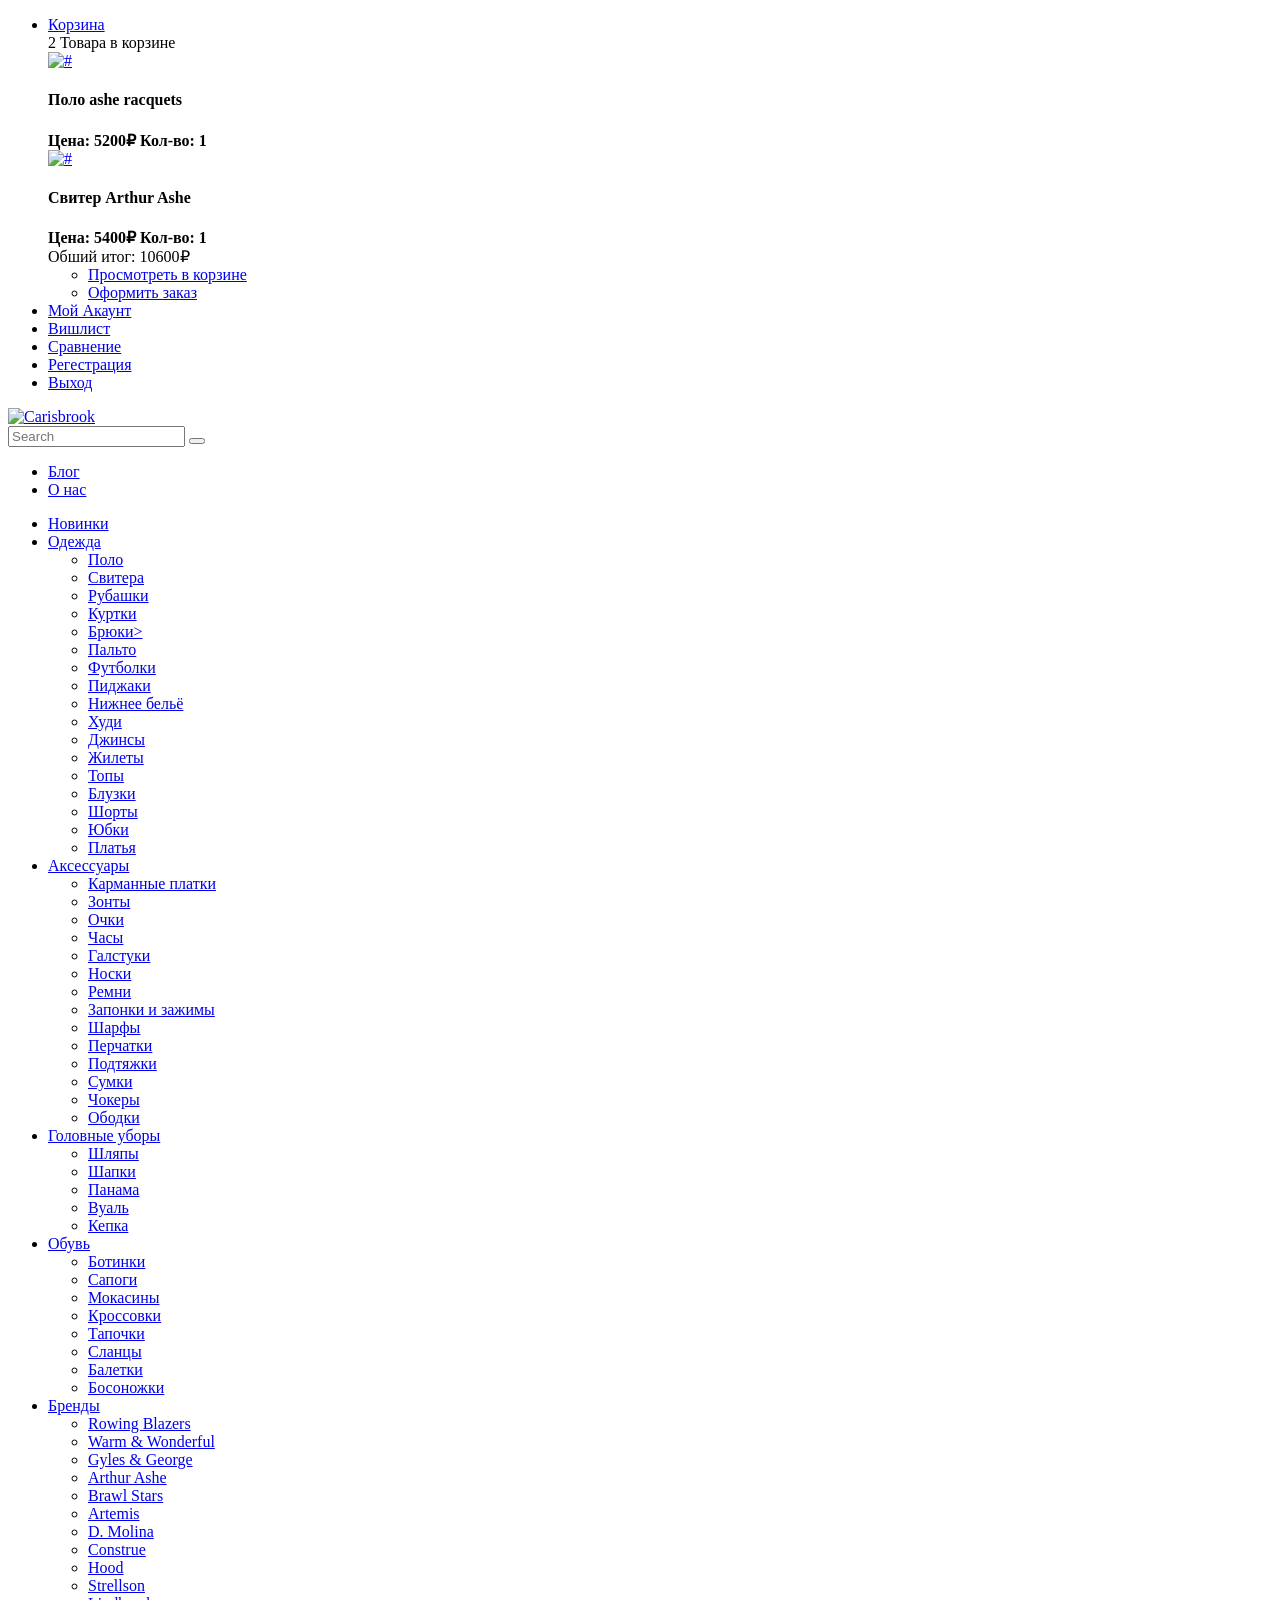
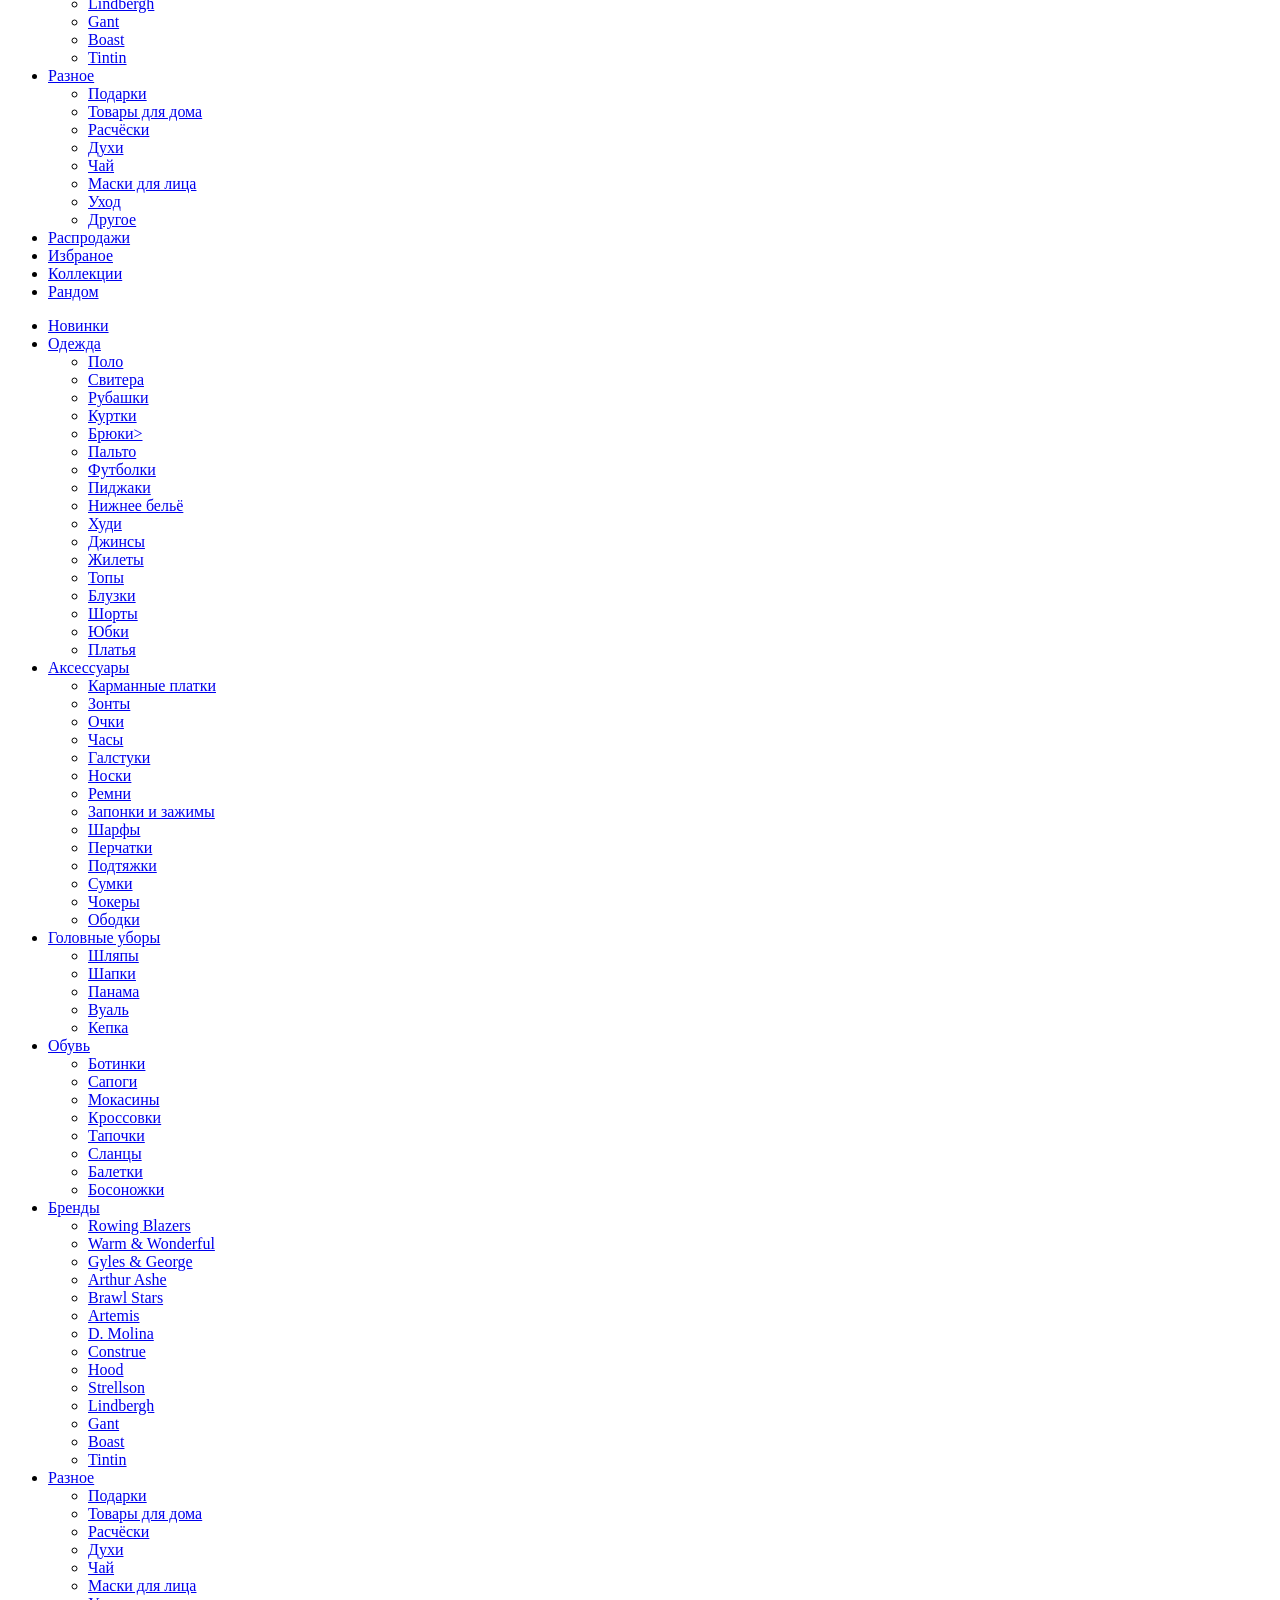
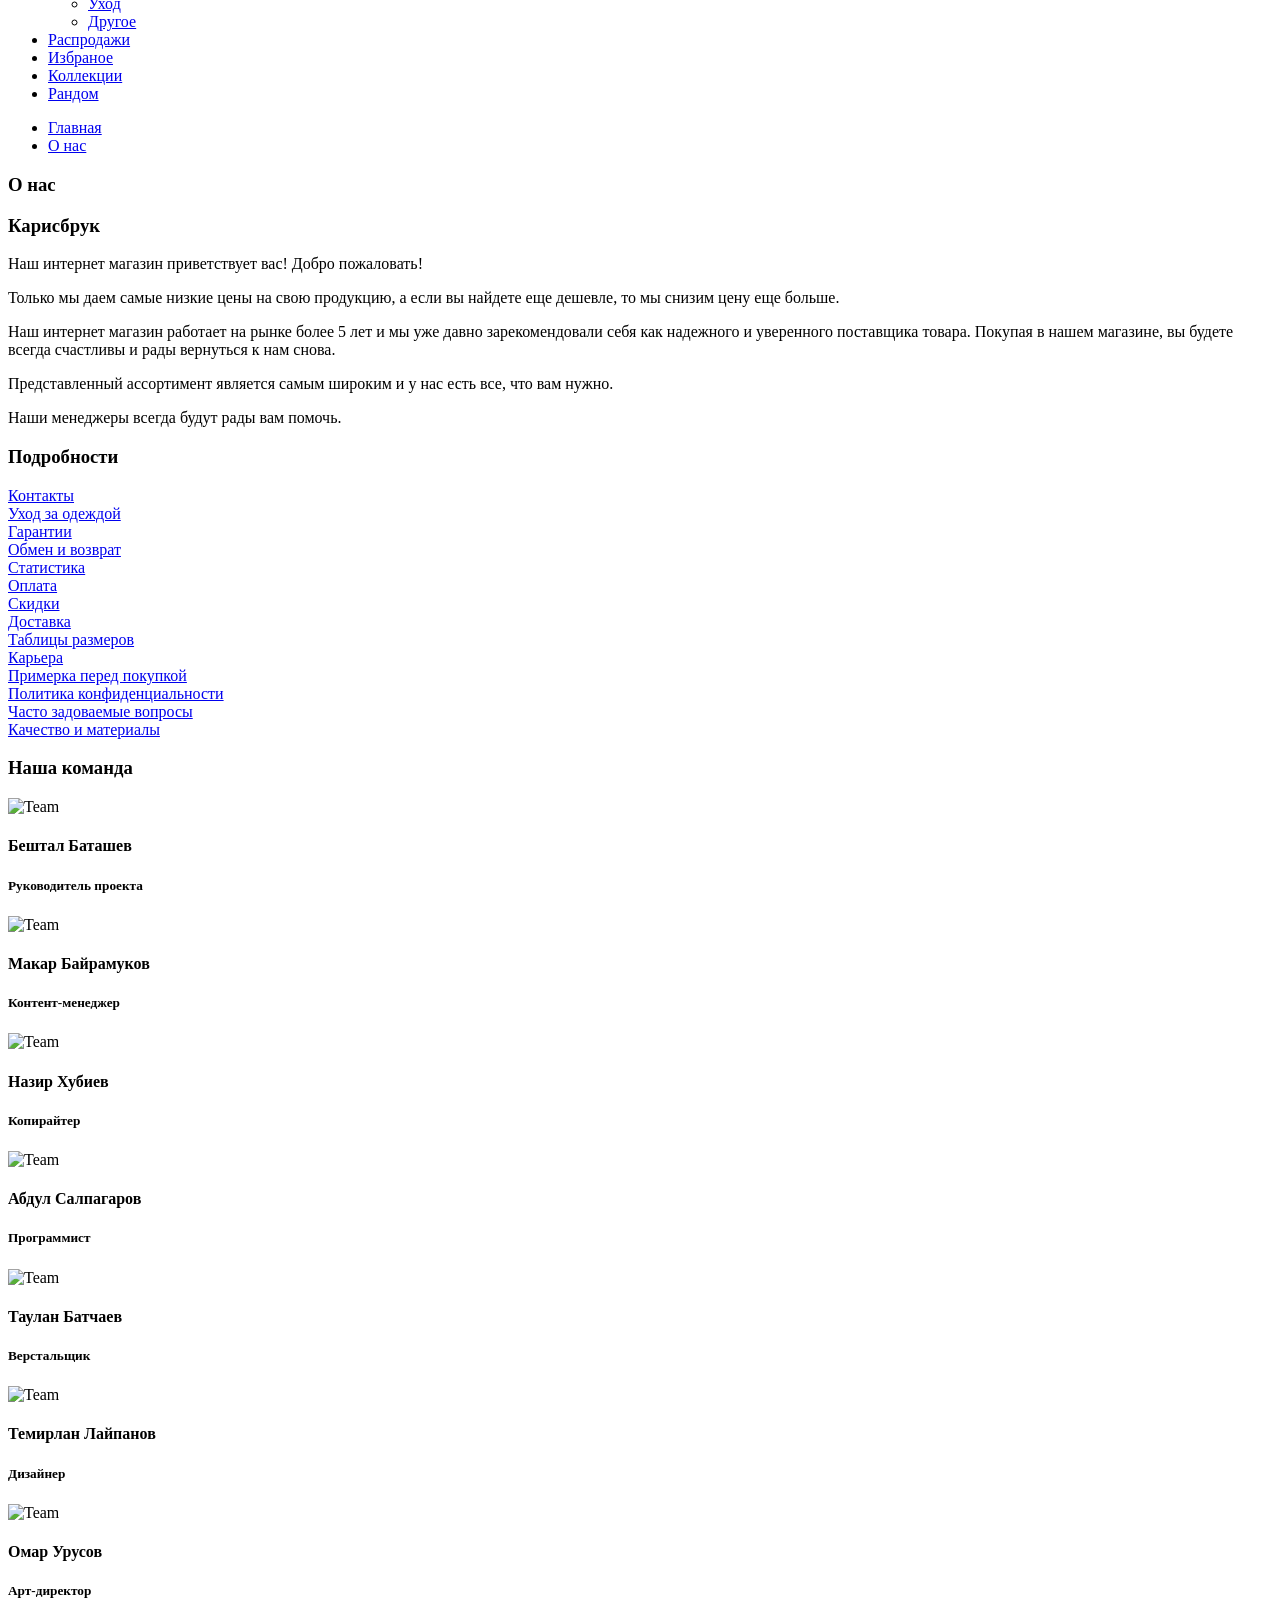
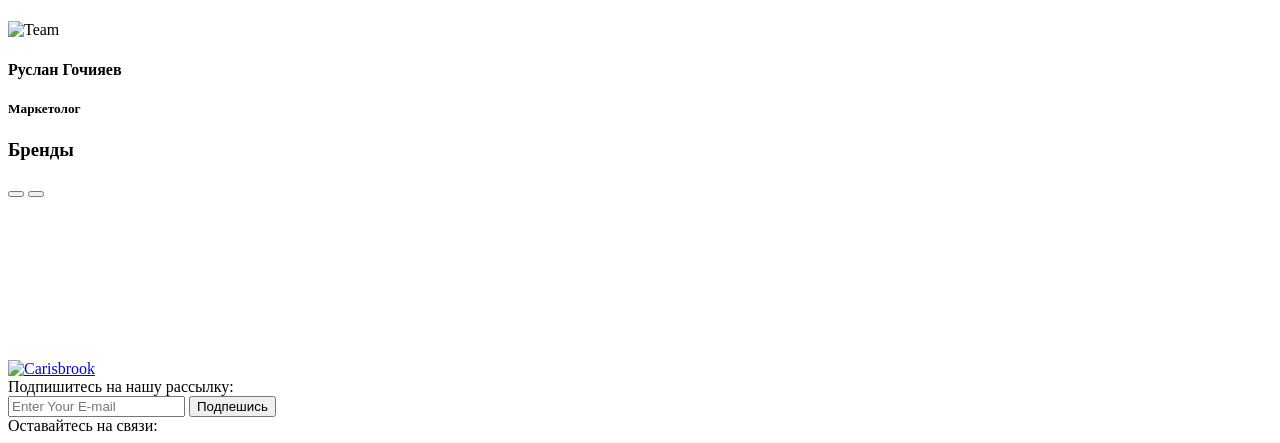
==== about.html @ 3ecaaa58 "Add files via upload" ====
<!doctype html>
<html class="no-js" lang="">
    <head>
        <meta charset="utf-8">
        <meta http-equiv="x-ua-compatible" content="ie=edge">
        <title>About Us</title>
        <meta name="description" content="">
        <meta name="viewport" content="width=device-width, initial-scale=1">

		<!-- favicon
		============================================ -->		
        <link rel="shortcut icon" type="image/x-icon" href="img/favicon.ico">
		
		<!-- Google Fonts
		============================================ -->		
       <link href='https://fonts.googleapis.com/css?family=Raleway:400,600' rel='stylesheet' type='text/css'>
       <link href='https://fonts.googleapis.com/css?family=Roboto:400,700' rel='stylesheet' type='text/css'>
	   
		<!-- Bootstrap CSS
		============================================ -->		
        <link rel="stylesheet" href="css/bootstrap.min.css">
		<!-- Font awesome CSS
		============================================ -->
        <link rel="stylesheet" href="css/font-awesome.min.css">
		<!-- owl.carousel CSS
		============================================ -->
        <link rel="stylesheet" href="css/owl.carousel.css">
        <link rel="stylesheet" href="css/owl.theme.css">
        <link rel="stylesheet" href="css/owl.transitions.css">
		<!-- nivo slider CSS
		============================================ -->
		<link rel="stylesheet" href="css/nivo-slider.css" type="text/css" />
		<!-- meanmenu CSS
		============================================ -->
        <link rel="stylesheet" href="css/meanmenu.min.css">
		<!-- jquery-ui CSS
		============================================ -->
        <link rel="stylesheet" href="css/jquery-ui.css">
		<!-- animate CSS
		============================================ -->
        <link rel="stylesheet" href="css/animate.css">
		<!-- main CSS
		============================================ -->
        <link rel="stylesheet" href="css/main.css">
		<!-- style CSS
		============================================ -->
        <link rel="stylesheet" href="css/style.css">
		<!-- responsive CSS
		============================================ -->
        <link rel="stylesheet" href="css/responsive.css">
		<link rel="stylesheet" type="text/css" href="css/style-slider.css">
    </head>
    <body>

        <!-- Add your site or application content here -->

		<!-- HEADER-AREA START -->
		<header class="header-area">
			<!-- HEADER-TOP START -->
			<div class="header-top hidden-xs">
				<div class="container">
					<div class="row">
						<div class="col-xs-12 col-sm-12 col-md-12 col-lg-12">
							<!-- Start Top-Link -->
							<div class="top-link">
								<ul class="link">
									<li>
										<a href="cart.html"><i class="fa fa-shopping-cart"></i> Корзина </a>
										<div class="mini-cart-content">
											<div class="total-top"> 2 Товара в корзине </div>
											<div class="cart-img-details">
												<div class="cart-img-photo">
													<a href="#"><img src="product/1,1.jpg"  alt="#"></a>
												</div>
												<div class="cart-img-content">
													<h4>Поло ashe racquets</h4>
													<span>
														<strong class="text-right">Цена:</strong>
														<strong class="cart-price text-right">5200₽</strong>
													</span>
													<span>
														<strong class="text-left">Кол-во:</strong>
														<strong class="cart-price text-left">1</strong>
													</span>
												</div>
												<div class="pro-del">
													<a href="#"><i class="fa fa-trash"></i></a>
												</div>
											</div>
											<div class="clear"></div>
											<div class="cart-img-details">
												<div class="cart-img-photo">
													<a href="#"><img src="product/2,1.jpg" alt="#"></a>
												</div>
												<div class="cart-img-content">
													<h4>Свитер Arthur Ashe</h4>
													<span>
														<strong class="text-right">Цена:</strong>
														<strong class="cart-price text-right">5400₽</strong>
													</span>
												    <span>
														<strong class="text-left">Кол-во:</strong>
														<strong class="cart-price text-left">1</strong>
													</span>
												</div>
												<div class="pro-del">
													<a href="#"><i class="fa fa-trash"></i></a>
												</div>
											</div>
											<div class="cart-inner-bottom">
												<span class="total">
													Обший итог:
													<span class="amount">10600₽</span>
												</span>
											<ul class="link-2">
												<li class="cart-button-top-1">
											 	    <a href="cart.html"><i class="fa fa-shopping-cart "></i>Просмотреть в корзине</a>
											    </li>
											    <li class="cart-button-top-2">
												    <a href="checkout.html"><i class="fa fa-share"></i>Оформить заказ</a>
											    </li>
										    </ul>
										    </div>
										</div>
									</li>
									<li><a href="my-account.html"><i class="fa fa-user"></i> Мой Акаунт </a></li>
									<li><a href="wishlist.html"><i class="fa fa-heart"></i> Вишлист </a></li>
								    <li><a href="compare.html"><i class="fa fa-signal"></i> Сравнение </a></li>
									<li><a href="registration.html"><i class="fa fa-unlock-alt"></i> Регестрация </a></li>
									<li><a href="#.html"><i class="fa fa-sign-out"></i>Выход</a></li>
								</ul>
							</div>
							<!-- End Top-Link -->
						</div>
					</div>
				</div>
			</div>
			<!-- HEADER-TOP END -->
			<!-- HEADER-MIDDLE START -->
			<div class="header-middle">
				<div class="container">
					<!-- Start logo & Search Box -->
					<div class="row">
						<div class="col-md-3 col-sm-4 col-xs-12">
							<div class="logo">
								<a href="index.html" title="Carisbrook"><img src="logo/logo1.png" alt="Carisbrook"></a>
							</div>
						</div>
						<div class="col-md-6 col-sm-5 col-xs-12">
		                    <div class="quick-access">
		                    	<div class="search-by-category">
		                    		<div class="header-search">
		                    			<form action="#">
			                    			<input type="text" placeholder="Search">
			                    			<button type="submit"><i class="fa fa-search"></i></button>
		                    			</form>
		                    		</div>
		                    	</div>
		                     </div>
		                </div>
						<div class="col-md-3 col-sm-3 col-xs-12">
							<div class="header-menu">
								<nav>
									<ul>
										<li><a href="blog.html">Блог</a>
									    <li><a href="about.html">О нас</a>
							    	</ul>
						    	</nav>
					    	</div>
				    	</div>
					</div>
					<!-- End logo & Search Box -->
				</div> 
			</div>
			<!-- HEADER-MIDDLE END -->
			<!-- START MAINMENU-AREA -->
			<div class="mainmenu-area">
				<div class="container">
					<div class="row">
						<div class="col-md-12">
							<div class="mainmenu hidden-sm hidden-xs">
								<nav>
									<ul>
										<li><a href="new.html">Новинки</a></li>
										<li><a href="clothing.html">Одежда</a>
											<ul>
												<li><a href="polo.html">Поло</a></li>
												<li><a href="sweater.html">Свитера</a></li>
												<li><a href="shirts.html">Рубашки</a></li>
												<li><a href="jackets.html">Куртки</a></li>
												<li><a href="trousers.html">Брюки></a></li>
												<li><a href="coat.html">Пальто</a></li>
												<li><a href="tee.html">Футболки</a></li>
												<li><a href="suit jacket.html">Пиджаки</a></li>
												<li><a href="underwear.html">Нижнее бельё</a></li>
												<li><a href="hoodie.html">Худи</a></li>
												<li><a href="jeans.html">Джинсы</a></li>
												<li><a href="vests.html">Жилеты</a></li>
												<li><a href="tops.html">Топы</a></li>
												<li><a href="blouses.html">Блузки</a></li>
												<li><a href="shorts.html">Шорты</a></li>
												<li><a href="skirts.html">Юбки</a></li>
												<li><a href="dresses.html">Платья</a></li>
											</ul>
										</li>
                                        <li><a href="accessories.html">Аксессуары</a>
											<ul>
												<li><a href="rocket handkerchiefs.html">Карманные платки</a></li>
												<li><a href="umbrellas.html">Зонты</a></li>
												<li><a href="glasses.html">Очки</a></li>
												<li><a href="clock.html">Часы</a></li>
												<li><a href="necktie.html">Галстуки</a></li>
												<li><a href="socks.html">Носки</a></li>
												<li><a href="belts.html">Ремни</a></li>
												<li><a href="cufflinks and clips.html">Запонки и зажимы</a></li>
												<li><a href="scarves.html">Шарфы</a></li>
												<li><a href="gloves.html">Перчатки</a></li>
												<li><a href="suspenders.html">Подтяжки</a></li>
												<li><a href="bags.html">Сумки</a></li>
												<li><a href="chokers.html">Чокеры</a></li>
												<li><a href="rims.html">Ободки</a></li>
											</ul>
										</li>
										<li><a href="headdress.html">Головные уборы</a>
											<ul>
												<li><a href="hats.html">Шляпы</a></li>
												<li><a href="ski hat.html">Шапки</a></li>
												<li><a href="panama.html">Панама</a></li>
												<li><a href="veil.html">Вуаль</a></li>
												<li><a href="cap.html">Кепка</a></li>
											</ul>
										</li>
									    <li><a href="shoes.html">Обувь</a>
									    	<ul>
										    	<li><a href="boots.html">Ботинки</a></li>
										    	<li><a href="wellingtons.html">Сапоги</a></li>
										    	<li><a href="moccasins.html">Мокасины</a></li>
										        <li><a href="sneakers.html">Кроссовки</a></li>
										    	<li><a href="slippers.html">Тапочки</a></li>
									    		<li><a href="slates.html">Сланцы</a></li>
									    		<li><a href="ballet flats.html">Балетки</a></li>
									    		<li><a href="sandals.html">Босоножки</a></li>
										    </ul>
								    	</li>
										<li><a href="brands.html">Бренды</a>
											<ul>
												<li><a href="rowing blazers.html">Rowing Blazers</a></li>
												<li><a href="warm & wonderful.html">Warm & Wonderful</a></li>
												<li><a href="gyles & george.html">Gyles & George</a></li>
												<li><a href="arthur ashe.html">Arthur Ashe</a></li>
												<li><a href="brawl stars.html">Brawl Stars</a></li>
												<li><a href="artemis.html">Artemis</a></li>
												<li><a href="d. molina">D. Molina</a></li>
												<li><a href="construe.html">Construe</a></li>
												<li><a href="hood.html">Hood</a></li>
												<li><a href="strellson.html">Strellson</a></li>
												<li><a href="lindbergh.html">Lindbergh</a></li>
												<li><a href="gant.html">Gant</a></li>
												<li><a href="boast.html">Boast</a></li>
												<li><a href="tintin.html">Tintin</a></li>
											</ul>
										</li>
                                        <li><a href="different.html">Разное</a>
											<ul>
												<li><a href="gifts.html">Подарки</a></li>
												<li><a href="household goods.html">Товары для дома </a></li>
												<li><a href="combs.html">Расчёски</a></li>
												<li><a href="parfum.html">Духи</a></li>
												<li><a href="tea.html">Чай</a></li>
												<li><a href="face masks.html">Маски для лица</a></li>
												<li><a href="care-products.html">Уход</a></li>
												<li><a href="other.html">Другое</a></li>
											</ul>
										</li>
										<li><a href="sales.html">Распродажи</a></li>
									    <li><a href="favourites.html">Избраное</a></li>
								    	<li><a href="collections.html">Коллекции</a></li>
										<li><a href="random.html">Рандом</a></li>
									</ul>
								</nav>
							</div>
						</div>
					</div>
				</div>
			</div>
			<!-- END MAIN-MENU-AREA -->
			<!-- Start Mobile-menu -->
			<div class="mobile-menu-area hidden-md hidden-lg">
				<div class="container">
					<div class="row">
						<div class="col-xs-12">
							<nav id="mobile-menu">
								<ul>
									<li><a href="new.html">Новинки</a></li>
									<li><a href="clothing.html">Одежда</a>
										<ul>
											<li><a href="polo.html">Поло</a></li>
											<li><a href="sweater.html">Свитера</a></li>
											<li><a href="shirts.html">Рубашки</a></li>
											<li><a href="jackets.html">Куртки</a></li>
											<li><a href="trousers.html">Брюки></a></li>
											<li><a href="coat.html">Пальто</a></li>
											<li><a href="tee.html">Футболки</a></li>
											<li><a href="suit jacket.html">Пиджаки</a></li>
											<li><a href="underwear.html">Нижнее бельё</a></li>
											<li><a href="hoodie.html">Худи</a></li>
											<li><a href="jeans.html">Джинсы</a></li>
											<li><a href="vests.html">Жилеты</a></li>
											<li><a href="tops.html">Топы</a></li>
											<li><a href="blouses.html">Блузки</a></li>
											<li><a href="shorts.html">Шорты</a></li>
											<li><a href="skirts.html">Юбки</a></li>
											<li><a href="dresses.html">Платья</a></li>
										</ul>
									</li>
									<li><a href="accessories.html">Аксессуары</a>
										<ul>
											<li><a href="rocket handkerchiefs.html">Карманные платки</a></li>
											<li><a href="umbrellas.html">Зонты</a></li>
											<li><a href="glasses.html">Очки</a></li>
											<li><a href="clock.html">Часы</a></li>
											<li><a href="necktie.html">Галстуки</a></li>
											<li><a href="socks.html">Носки</a></li>
											<li><a href="belts.html">Ремни</a></li>
											<li><a href="cufflinks and clips.html">Запонки и зажимы</a></li>
											<li><a href="scarves.html">Шарфы</a></li>
											<li><a href="gloves.html">Перчатки</a></li>
											<li><a href="suspenders.html">Подтяжки</a></li>
											<li><a href="bags.html">Сумки</a></li>
											<li><a href="chokers.html">Чокеры</a></li>
											<li><a href="rims.html">Ободки</a></li>
										</ul>
									</li>
									<li><a href="headdress.html">Головные уборы</a>
										<ul>
											<li><a href="hats.html">Шляпы</a></li>
											<li><a href="ski hat.html">Шапки</a></li>
											<li><a href="panama.html">Панама</a></li>
											<li><a href="veil.html">Вуаль</a></li>
											<li><a href="cap.html">Кепка</a></li>
										</ul>
									</li>
									<li><a href="shoes.html">Обувь</a>
										<ul>
											<li><a href="boots.html">Ботинки</a></li>
											<li><a href="wellingtons.html">Сапоги</a></li>
											<li><a href="moccasins.html">Мокасины</a></li>
										    <li><a href="sneakers.html">Кроссовки</a></li>
											<li><a href="slippers.html">Тапочки</a></li>
											<li><a href="slates.html">Сланцы</a></li>
											<li><a href="ballet flats.html">Балетки</a></li>
											<li><a href="sandals.html">Босоножки</a></li>
										</ul>
									</li>
									<li><a href="brands.html">Бренды</a>
									    <ul>
											<li><a href="rowing blazers.html">Rowing Blazers</a></li>
											<li><a href="warm & wonderful.html">Warm & Wonderful</a></li>
											<li><a href="gyles & george.html">Gyles & George</a></li>
											<li><a href="arthur ashe.html">Arthur Ashe</a></li>
											<li><a href="brawl stars.html">Brawl Stars</a></li>
											<li><a href="artemis.html">Artemis</a></li>
											<li><a href="d. molina">D. Molina</a></li>
											<li><a href="construe.html">Construe</a></li>
											<li><a href="hood.html">Hood</a></li>
											<li><a href="strellson.html">Strellson</a></li>
											<li><a href="lindbergh.html">Lindbergh</a></li>
											<li><a href="gant.html">Gant</a></li>
											<li><a href="boast.html">Boast</a></li>
											<li><a href="tintin.html">Tintin</a></li>
										</ul>
									</li>
									<li><a href="different.html">Разное</a>
									    <ul>
											<li><a href="gifts.html">Подарки</a></li>
											<li><a href="household goods.html">Товары для дома </a></li>
                                            <li><a href="combs.html">Расчёски</a></li>
											<li><a href="parfum.html">Духи</a></li>
											<li><a href="tea.html">Чай</a></li>
											<li><a href="face masks.html">Маски для лица</a></li>
											<li><a href="care-products.html">Уход</a></li>
											<li><a href="other.html">Другое</a></li>
										</ul>
									</li>
									<li><a href="sales.html">Распродажи</a></li>
									<li><a href="favourites.html">Избраное</a></li>
									<li><a href="collections.html">Коллекции</a></li>
									<li><a href="random.html">Рандом</a></li>
								</ul>
							</nav>
						</div>
					</div>
				</div>
			</div>
			<!-- End Mobile-menu -->
		</header>
		<!-- HEADER AREA END -->
		<!-- START PAGE-CONTENT -->
		<section class="page-about">
			<div class="container">
	            <div class="row">
					<div class="col-md-12">
						<ul class="page-menu">
							<li><a href="index.html">Главная</a></li>
							<li class="active"><a href="#">О нас</a></li>
						</ul>
					</div>
				</div>
			</div>
			<!-- Start About-Area -->
			<div class="about-area">
				<div class="container">
					<div class="row">
						<div class="col-md-12">
							<div class="f-title text-center">
								<h3 class="title text-uppercase">О нас</h3>
							</div>
						</div>
					</div>
					<div class="row">
						<div class="col-md-10 col-sm-12 col-xs-12">
							<div class="about-page-cotent">
								<h3>Карисбрук</h3>
								<p>Наш интернет магазин приветствует вас! Добро пожаловать!</p>
								<p>Только мы даем самые низкие цены на свою продукцию, а если вы найдете еще дешевле, то мы снизим цену еще больше.</p>
							    <p>Наш интернет магазин работает на рынке более 5 лет и мы уже давно зарекомендовали себя как надежного и уверенного поставщика товара. Покупая в нашем магазине, вы будете всегда счастливы и рады вернуться к нам снова.</p>
								<p>Представленный ассортимент является самым широким и у нас есть все, что вам нужно.</p>
								<p>Наши менеджеры всегда будут рады вам помочь.</p>
							</div>
						</div>
					</div>
				</div>
			</div>
			<!-- End About-Area -->
			<!-- Start About-Area -->
			<div class="about-area-2">
				<div class="container">
					<div class="row">
						<div class="col-md-12">
							<div class="f-title text-center">
								<h3 class="title text-uppercase">Подробности</h3>
							</div>
						</div>
					</div>
					<div class="row">
						<div class="col-md-11 col-sm-12 col-xs-12">
							<div class="about-page-cotent-2">
						    	<div id="menu1">
								    <div class="about-link"><a href="contact.html">Контакты</a></div>
							    	<div class="about-link"><a href="care.html">Уход за одеждой</a></div>
							    	<div class="about-link"><a href="guarantees.html">Гарантии</a></div>
									<div class="about-link"><a href="refund.html">Обмен и возврат</a></div>
							    	<div class="about-link"><a href="statistics.html">Статистика</a></div>
							    	<div class="about-link"><a href="payment.html">Оплата</a></div>
									<div class="about-link"><a href="discounts.html">Скидки</a></div>
								</div>
								<div id="menu2">
									<div class="about-link"><a href="delivery.html">Доставка</a></div>
									<div class="about-link"><a href="size tables.html">Таблицы размеров</a></div>
									<div class="about-link"><a href="career.html">Карьера</a></div>
									<div class="about-link"><a href="fitting.html">Примерка перед покупкой</a></div>
									<div class="about-link"><a href="confidentiality.html">Политика конфиденциальности</a></div>
									<div class="about-link"><a href="fao.html">Часто задоваемые вопросы</a></div>
									<div class="about-link"><a href="quality and materials.html">Качество и материалы</a></div>
								 </div>
						    </div>
						</div>
					</div>
				</div>
			</div>
			<!-- End About-Area -->
			<!-- Start Our-Team -->
			<div class="our-team">
				<div class="container">
					<div class="row">
						<div class="col-md-12">
							<div class="f-title text-center">
								<h3 class="title text-uppercase">Наша команда</h3>
							</div>
						</div>
					</div>
					<div class="row">
						<div class="col-md-3 col-sm-3">
							<div class="item-team text-center">
								<div class="team-info">
									<div class="team-img">
										<img alt="Team" class="img-responsive" src="about/1.jpg">
										<div class="mask">
											<div class="mask-inner">
												<a href="#"><i class="fa fa-facebook"></i></a>
												<a href="#"><i class="fa fa-twitter"></i></a>
											</div>
										</div>
									</div>
								</div>
								<h4>Бештал Баташев</h4>
								<h5>Руководитель проекта </h5>
							</div>
						</div>
						<div class="col-md-3 col-sm-3">
							<div class="item-team text-center">
								<div class="team-info">
									<div class="team-img">
										<img alt="Team" class="img-responsive" src="about/2.jpg">
										<div class="mask">
											<div class="mask-inner">
												<a href="#"><i class="fa fa-facebook"></i></a>
												<a href="#"><i class="fa fa-twitter"></i></a>
											</div>
										</div>
									</div>
								</div>
								<h4>Макар Байрамуков </h4>
								<h5>Контент-менеджер</h5>
							</div>
						</div>
						<div class="col-md-3 col-sm-3">
							<div class="item-team text-center">
								<div class="team-info">
									<div class="team-img">
										<img alt="Team" class="img-responsive" src="about/3.jpg">
										<div class="mask">
											<div class="mask-inner">
												<a href="#"><i class="fa fa-facebook"></i></a>
												<a href="#"><i class="fa fa-twitter"></i></a>
											</div>
										</div>
									</div>
								</div>
								<h4>Назир Хубиев</h4>
								<h5>Копирайтер</h5>
							</div>
						</div>
						<div class="col-md-3 col-sm-3">
							<div class="item-team text-center">
								<div class="team-info">
									<div class="team-img">
										<img alt="Team" class="img-responsive" src="about/4.jpg">
										<div class="mask">
											<div class="mask-inner">
												<a href="#"><i class="fa fa-facebook"></i></a>
												<a href="#"><i class="fa fa-twitter"></i></a>
											</div>
										</div>
									</div>
								</div>
								<h4>Абдул Салпагаров</h4>
								<h5>Программист</h5>
							</div>
						</div>
					</div>
					<div class="row">
						<div class="col-md-3 col-sm-3">
							<div class="item-team text-center">
								<div class="team-info">
									<div class="team-img">
										<img alt="Team" class="img-responsive" src="about/5.jpg">
										<div class="mask">
											<div class="mask-inner">
												<a href="#"><i class="fa fa-facebook"></i></a>
												<a href="#"><i class="fa fa-twitter"></i></a>
											</div>
										</div>
									</div>
								</div>
								<h4>Таулан Батчаев</h4>
								<h5>Верстальщик</h5>
							</div>
						</div>
						<div class="col-md-3 col-sm-3">
							<div class="item-team text-center">
								<div class="team-info">
									<div class="team-img">
										<img alt="Team" class="img-responsive" src="about/6.jpg">
										<div class="mask">
											<div class="mask-inner">
												<a href="#"><i class="fa fa-facebook"></i></a>
												<a href="#"><i class="fa fa-twitter"></i></a>
											</div>
										</div>
									</div>
								</div>
								<h4>Темирлан Лайпанов</h4>
								<h5>Дизайнер</h5>
							</div>
						</div>
						<div class="col-md-3 col-sm-3">
							<div class="item-team text-center">
								<div class="team-info">
									<div class="team-img">
										<img alt="Team" class="img-responsive" src="about/7.jpg">
										<div class="mask">
											<div class="mask-inner">
												<a href="#"><i class="fa fa-facebook"></i></a>
												<a href="#"><i class="fa fa-twitter"></i></a>
											</div>
										</div>
									</div>
								</div>
								<h4>Омар Урусов</h4>
								<h5>Арт-директор</h5>
							</div>
						</div>
						<div class="col-md-3 col-sm-3">
							<div class="item-team text-center">
								<div class="team-info">
									<div class="team-img">
										<img alt="Team" class="img-responsive" src="about/8.jpg">
										<div class="mask">
											<div class="mask-inner">
												<a href="#"><i class="fa fa-facebook"></i></a>
												<a href="#"><i class="fa fa-twitter"></i></a>
											</div>
										</div>
									</div>
								</div>
								<h4>Руслан Гочияев</h4>
								<h5>Маркетолог </h5>
							</div>
						</div>
					</div>
				</div>
			</div>
			<!-- End Our-Team -->
			<!-- START BRAND-LOGO-AREA -->
			<div class="brand-logo-area carosel-navigation">
				<div class="container">
					<div class="row">
						<div class="col-md-12">
							<div class="area-title">
								<h3 class="title-group gfont-1">Бренды</h3>
							</div>
						</div>
					</div>
					<div class="row">
						<div class="fullwidth">
							<div class="box">
								<button onclick="asd_swipe_2(0)">
									<i class="fa fa-angle-left"></i>
								</button>
								<button onclick="asd_swipe_2(1)">
									<i class="fa fa-angle-right"></i>
								</button>
							</div>
							<div class='asd_outer'>
								<div id='asd_strip_2' class='asd_strip_2'>
								   <div class="asd_card">
										<div class="col-md-2">
											<div class="single-brand-logo">
												<a href="arthur ashe.html"><img src="brand logo/1.png" alt=""></a>
											</div>
										</div>
									</div>	
									<div class="asd_card">
										<div class="col-md-2">
											<div class="single-brand-logo">
												<a href="gucci vault.html"><img src="brand logo/2.png" alt=""></a>
											</div>
										</div>
									</div>	
									<div class="asd_card">
										<div class="col-md-2">
											<div class="single-brand-logo">
												<a href="grateful & dead.html"><img src="brand logo/3.png" alt=""></a>
											</div>
										</div>
									</div>	
									<div class="asd_card">
										<div class="col-md-2">
											<div class="single-brand-logo">
												<a href="warm & wonderful.html"><img src="brand logo/4.png" alt=""></a>
											</div>
										</div>
									</div>	
									<div class="asd_card">
										<div class="col-md-2">
											<div class="single-brand-logo">
												<a href="seiko.html"><img src="brand logo/5.png" alt=""></a>
											</div>
										</div>
									</div>	
									<div class="asd_card">
										<div class="col-md-2">
											<div class="single-brand-logo">
												<a href="rowing blazers.html"><img src="brand logo/6.png" alt=""></a>
											</div>
										</div>
									</div>	
									<div class="asd_card">
										<div class="col-md-2">
											<div class="single-brand-logo">
												<a href="gyles and george.html"><img src="brand logo/7.png" alt=""></a>
											</div>
										</div>
									</div>	
									<div class="asd_card">
										<div class="col-md-2">
											<div class="single-brand-logo">
												<a href="artemis.html"><img src="brand logo/8.png" alt=""></a>
											</div>
										</div>
									</div>	
									<div class="asd_card">
										<div class="col-md-2">
											<div class="single-brand-logo">
												<a href="hood.html"><img src="brand logo/9.png" alt=""></a>
											</div>
										</div>
									</div>	
								</div>
							</div>
						</div>	
					</div>
				</div>
			</div>
			<!-- END BRAND-LOGO-AREA -->
		</section>
		<!-- END PAGE-CONTENT -->
		<!-- FOOTER-AREA START -->
		<footer class="footer-area">
			<!-- Footer Start -->
			<div class="footer">
				<div class="container">
					<div class="row">
						<div class="col-md-3 col-sm-4 col-xs-12">
							<div class="logo">
								<a href="index.html" title="Carisbrook"><img src="logo/logo2.png" alt="Carisbrook"></a>
							</div>
						</div>
						<div class="col-md-5 col-sm-4 col-xs-12">
							<label class="hidden-sm hidden-xs">Подпишитесь на нашу рассылку:</label>
							<div class="subscribe">
								<form action="#">
									<input type="text" placeholder="Enter Your E-mail">
									<button type="submit">Подпешись</button>
								</form>
							</div>
						</div>
						<div class="col-md-3 col-sm-4 col-xs-12">
							<label class="hidden-sm hidden-xs">Оставайтесь на связи:</label>
							<div class="social-media">
								<a href="#"><i class="fa fa-facebook fb"></i></a>
								<a href="#"><i class="fa fa-google-plus gp"></i></a>
								<a href="#"><i class="fa fa-twitter tt"></i></a>
								<a href="#"><i class="fa fa-youtube yt"></i></a>
								<a href="#"><i class="fa fa-linkedin li"></i></a>
								<a href="#"><i class="fa fa-rss rs"></i></a>
							</div>
						</div>
					</div>
				</div>
			</div>
		</footer>
		<!-- FOOTER-AREA END -->
        

		<!-- jquery
		============================================ -->		
        <script src="js/jquery-1.11.3.min.js"></script>
		<!-- bootstrap JS
		============================================ -->		
        <script src="js/bootstrap.min.js"></script>
		<!-- wow JS
		============================================ -->		
        <script src="js/wow.min.js"></script>
		<!-- meanmenu JS
		============================================ -->		
        <script src="js/jquery.meanmenu.js"></script>
		<!-- owl.carousel JS
		============================================ -->		
        <script src="js/owl.carousel.min.js"></script>
		<!-- scrollUp JS
		============================================ -->		
        <script src="js/jquery.scrollUp.min.js"></script>
        <!-- countdon.min JS
		============================================ -->		
        <script src="js/countdon.min.js"></script>
        <!-- jquery-price-slider js
		============================================ --> 
        <script src="js/jquery-price-slider.js"></script>
        <!-- Nivo slider js
		============================================ --> 		
		<script src="js/jquery.nivo.slider.js" type="text/javascript"></script>
		<!-- plugins JS
		============================================ -->		
        <script src="js/plugins.js"></script>
		<!-- main JS
		============================================ -->		
        <script src="js/main.js"></script>
		<script type="text/javascript" src="js/main-slider.js"></script>
    </body>
</html>
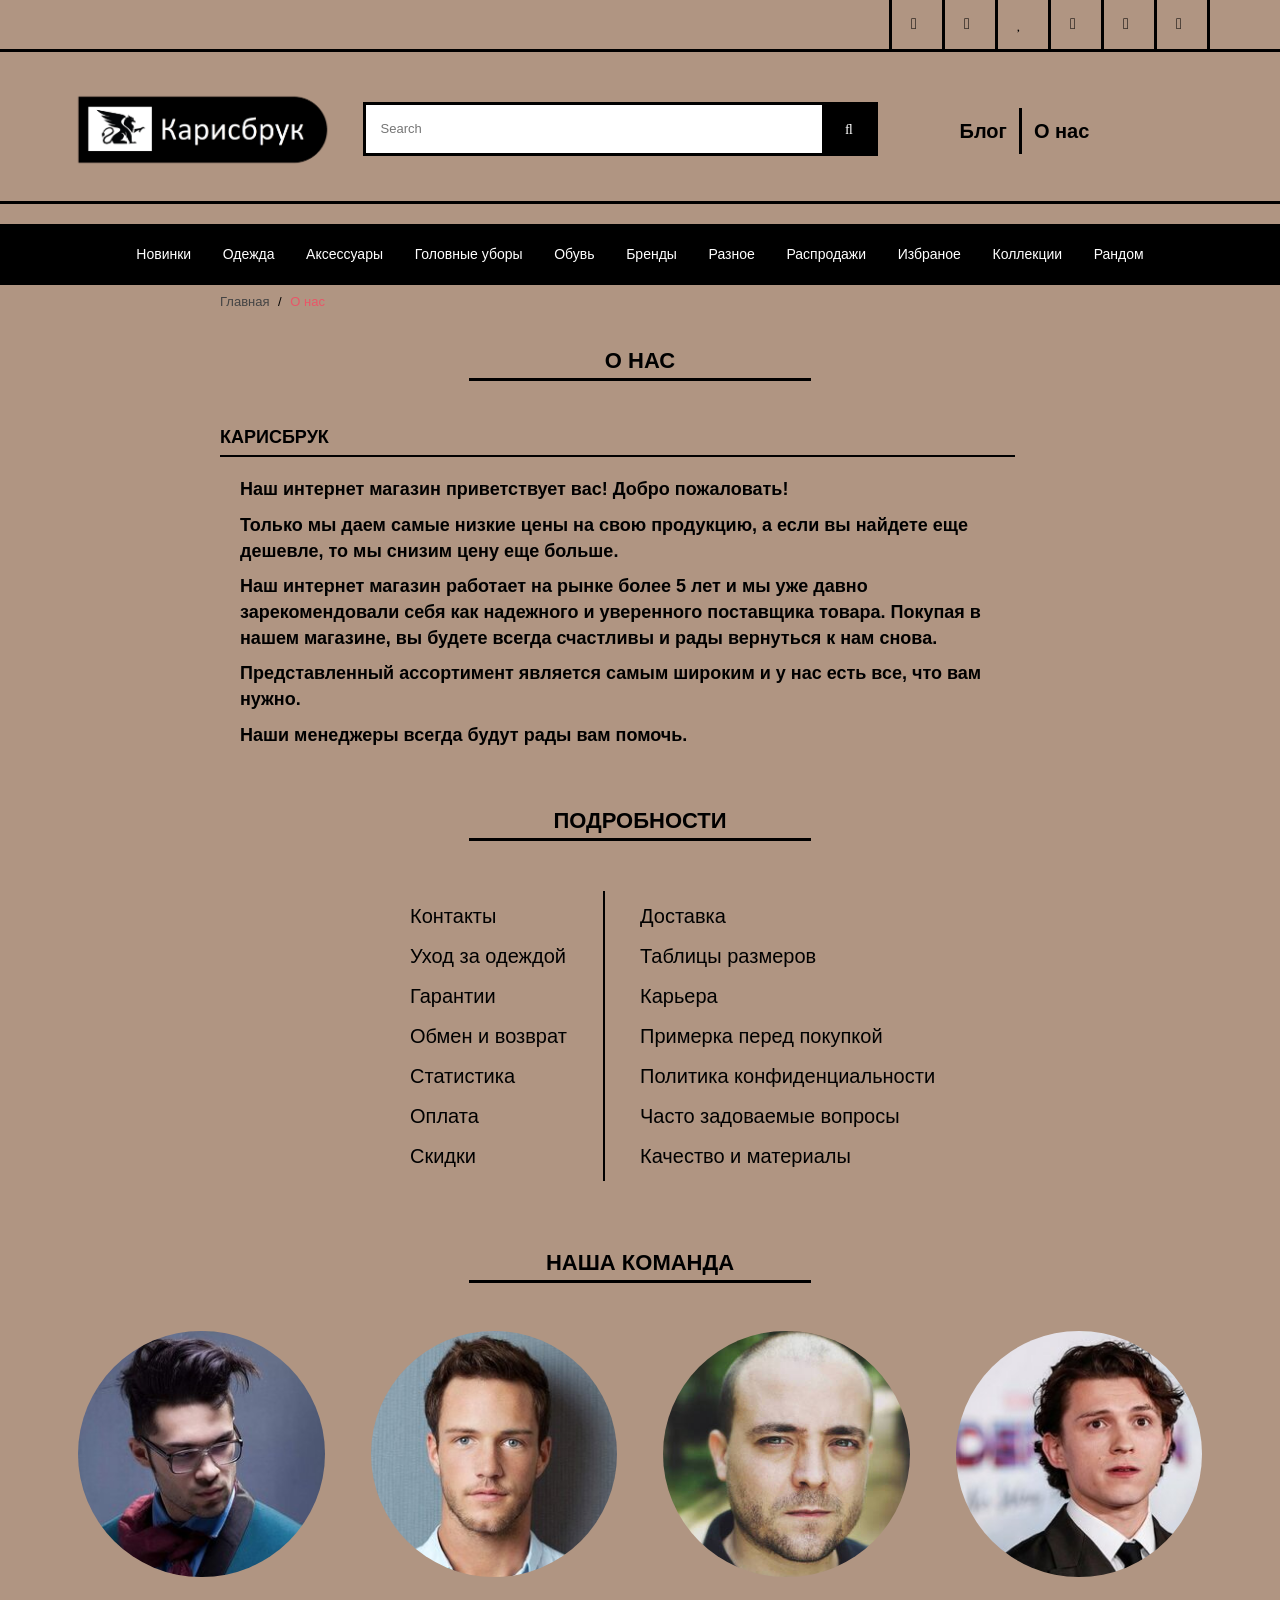
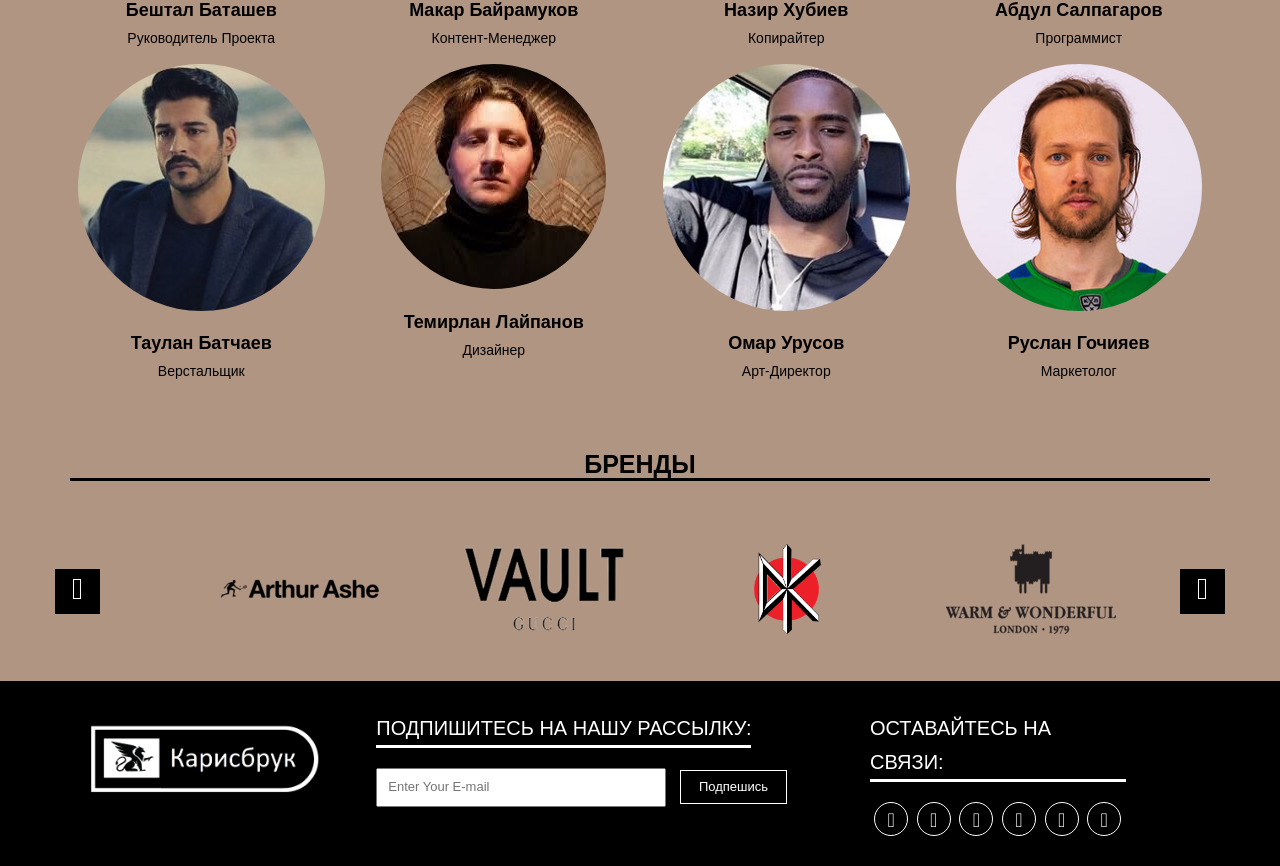
==== commit 766e1a45: "Add files via upload" ====
--- a/about.html
+++ b/about.html
@@ -622,98 +622,98 @@
 				</div>
 			</div>
 			<!-- End Our-Team -->
-			<!-- START BRAND-LOGO-AREA -->
-			<div class="brand-logo-area carosel-navigation">
-				<div class="container">
-					<div class="row">
-						<div class="col-md-12">
-							<div class="area-title">
-								<h3 class="title-group gfont-1">Бренды</h3>
-							</div>
-						</div>
-					</div>
-					<div class="row">
-						<div class="fullwidth">
-							<div class="box">
-								<button onclick="asd_swipe_2(0)">
-									<i class="fa fa-angle-left"></i>
-								</button>
-								<button onclick="asd_swipe_2(1)">
-									<i class="fa fa-angle-right"></i>
-								</button>
-							</div>
-							<div class='asd_outer'>
-								<div id='asd_strip_2' class='asd_strip_2'>
-								   <div class="asd_card">
-										<div class="col-md-2">
-											<div class="single-brand-logo">
-												<a href="arthur ashe.html"><img src="brand logo/1.png" alt=""></a>
-											</div>
-										</div>
-									</div>	
-									<div class="asd_card">
-										<div class="col-md-2">
-											<div class="single-brand-logo">
-												<a href="gucci vault.html"><img src="brand logo/2.png" alt=""></a>
-											</div>
-										</div>
-									</div>	
-									<div class="asd_card">
-										<div class="col-md-2">
-											<div class="single-brand-logo">
-												<a href="grateful & dead.html"><img src="brand logo/3.png" alt=""></a>
-											</div>
-										</div>
-									</div>	
-									<div class="asd_card">
-										<div class="col-md-2">
-											<div class="single-brand-logo">
-												<a href="warm & wonderful.html"><img src="brand logo/4.png" alt=""></a>
-											</div>
-										</div>
-									</div>	
-									<div class="asd_card">
-										<div class="col-md-2">
-											<div class="single-brand-logo">
-												<a href="seiko.html"><img src="brand logo/5.png" alt=""></a>
-											</div>
-										</div>
-									</div>	
-									<div class="asd_card">
-										<div class="col-md-2">
-											<div class="single-brand-logo">
-												<a href="rowing blazers.html"><img src="brand logo/6.png" alt=""></a>
-											</div>
-										</div>
-									</div>	
-									<div class="asd_card">
-										<div class="col-md-2">
-											<div class="single-brand-logo">
-												<a href="gyles and george.html"><img src="brand logo/7.png" alt=""></a>
-											</div>
-										</div>
-									</div>	
-									<div class="asd_card">
-										<div class="col-md-2">
-											<div class="single-brand-logo">
-												<a href="artemis.html"><img src="brand logo/8.png" alt=""></a>
-											</div>
-										</div>
-									</div>	
-									<div class="asd_card">
-										<div class="col-md-2">
-											<div class="single-brand-logo">
-												<a href="hood.html"><img src="brand logo/9.png" alt=""></a>
-											</div>
-										</div>
-									</div>	
-								</div>
-							</div>
-						</div>	
-					</div>
-				</div>
-			</div>
-			<!-- END BRAND-LOGO-AREA -->
+		<!-- START BRAND-LOGO-AREA -->
+		<div class="brand-logo-area carosel-navigation">
+			<div class="container">
+				<div class="row">
+					<div class="col-md-12">
+						<div class="area-title">
+							<h3 class="title-group gfont-1">Бренды</h3>
+						</div>
+					</div>
+				</div>
+				<div class="row">
+					<div class="fullwidth">
+						<div class="box">
+							<button onclick="asd_swipe_2(0)">
+								<i class="fa fa-angle-left"></i>
+							</button>
+							<button onclick="asd_swipe_2(1)">
+								<i class="fa fa-angle-right"></i>
+							</button>
+						</div>
+						<div class='asd_outer'>
+							<div id='asd_strip_2' class='asd_strip_2'>
+							   <div class="asd_card">
+									<div class="col-md-2">
+										<div class="single-brand-logo">
+											<a href="arthur ashe.html"><img src="brand logo/1.png" alt=""></a>
+										</div>
+									</div>
+								</div>	
+								<div class="asd_card">
+									<div class="col-md-2">
+										<div class="single-brand-logo">
+											<a href="gucci vault.html"><img src="brand logo/2.png" alt=""></a>
+										</div>
+									</div>
+								</div>	
+								<div class="asd_card">
+									<div class="col-md-2">
+										<div class="single-brand-logo">
+											<a href="grateful & dead.html"><img src="brand logo/3.png" alt=""></a>
+										</div>
+									</div>
+								</div>	
+								<div class="asd_card">
+									<div class="col-md-2">
+										<div class="single-brand-logo">
+											<a href="warm & wonderful.html"><img src="brand logo/4.png" alt=""></a>
+										</div>
+									</div>
+								</div>	
+								<div class="asd_card">
+									<div class="col-md-2">
+										<div class="single-brand-logo">
+											<a href="seiko.html"><img src="brand logo/5.png" alt=""></a>
+										</div>
+									</div>
+								</div>	
+								<div class="asd_card">
+									<div class="col-md-2">
+										<div class="single-brand-logo">
+											<a href="rowing blazers.html"><img src="brand logo/6.png" alt=""></a>
+										</div>
+									</div>
+								</div>	
+								<div class="asd_card">
+									<div class="col-md-2">
+										<div class="single-brand-logo">
+											<a href="gyles and george.html"><img src="brand logo/7.png" alt=""></a>
+										</div>
+									</div>
+								</div>	
+								<div class="asd_card">
+									<div class="col-md-2">
+										<div class="single-brand-logo">
+											<a href="artemis.html"><img src="brand logo/8.png" alt=""></a>
+										</div>
+									</div>
+								</div>	
+								<div class="asd_card">
+									<div class="col-md-2">
+										<div class="single-brand-logo">
+											<a href="hood.html"><img src="brand logo/9.png" alt=""></a>
+										</div>
+									</div>
+								</div>	
+							</div>
+						</div>
+					</div>	
+				</div>
+			</div>
+		</div>
+		<!-- END BRAND-LOGO-AREA -->
 		</section>
 		<!-- END PAGE-CONTENT -->
 		<!-- FOOTER-AREA START -->
@@ -786,9 +786,9 @@
         <script src="js/plugins.js"></script>
 		<!-- main JS
 		============================================ -->		
-        <script src="js/main.js"></script>
-		<script type="text/javascript" src="js/main-slider.js"></script>
-    </body>
+		<script src="js/main.js"></script>
+		<script type="text/javascript" src="js/style-slider.js"></script>
+	</body>
 </html>
 
 
--- a/css/main.css
+++ b/css/main.css
@@ -0,0 +1,280 @@
+/*! HTML5 Boilerplate v5.2.0 | MIT License | https://html5boilerplate.com/ */
+
+/*
+ * What follows is the result of much research on cross-browser styling.
+ * Credit left inline and big thanks to Nicolas Gallagher, Jonathan Neal,
+ * Kroc Camen, and the H5BP dev community and team.
+ */
+
+/* ==========================================================================
+   Base styles: opinionated defaults
+   ========================================================================== */
+
+html {
+    color: #222;
+    font-size: 1em;
+    line-height: 1.4;
+}
+
+/*
+ * Remove text-shadow in selection highlight:
+ * https://twitter.com/miketaylr/status/12228805301
+ *
+ * These selection rule sets have to be separate.
+ * Customize the background color to match your design.
+ */
+
+::-moz-selection {
+    background: #b3d4fc;
+    text-shadow: none;
+}
+
+::selection {
+    background: #b3d4fc;
+    text-shadow: none;
+}
+
+/*
+ * A better looking default horizontal rule
+ */
+
+hr {
+    display: block;
+    height: 1px;
+    border: 0;
+    border-top: 2px solid #000000;
+    margin: 1em 0;
+    padding: 0;
+}
+
+/*
+ * Remove the gap between audio, canvas, iframes,
+ * images, videos and the bottom of their containers:
+ * https://github.com/h5bp/html5-boilerplate/issues/440
+ */
+
+audio,
+canvas,
+iframe,
+img,
+svg,
+video {
+    vertical-align: middle;
+}
+
+/*
+ * Remove default fieldset styles.
+ */
+
+fieldset {
+    border: 0;
+    margin: 0;
+    padding: 0;
+}
+
+/*
+ * Allow only vertical resizing of textareas.
+ */
+
+textarea {
+    resize: vertical;
+}
+
+/* ==========================================================================
+   Browser Upgrade Prompt
+   ========================================================================== */
+
+.browserupgrade {
+    margin: 0.2em 0;
+    background: #ccc;
+    color: #000;
+    padding: 0.2em 0;
+}
+
+/* ==========================================================================
+   Author's custom styles
+   ========================================================================== */
+
+
+
+
+
+
+
+
+
+
+
+
+
+
+
+
+
+/* ==========================================================================
+   Helper classes
+   ========================================================================== */
+
+/*
+ * Hide visually and from screen readers:
+ */
+
+.hidden {
+    display: none !important;
+}
+
+/*
+ * Hide only visually, but have it available for screen readers:
+ * http://snook.ca/archives/html_and_css/hiding-content-for-accessibility
+ */
+
+.visuallyhidden {
+    border: 0;
+    clip: rect(0 0 0 0);
+    height: 1px;
+    margin: -1px;
+    overflow: hidden;
+    padding: 0;
+    position: absolute;
+    width: 1px;
+}
+
+/*
+ * Extends the .visuallyhidden class to allow the element
+ * to be focusable when navigated to via the keyboard:
+ * https://www.drupal.org/node/897638
+ */
+
+.visuallyhidden.focusable:active,
+.visuallyhidden.focusable:focus {
+    clip: auto;
+    height: auto;
+    margin: 0;
+    overflow: visible;
+    position: static;
+    width: auto;
+}
+
+/*
+ * Hide visually and from screen readers, but maintain layout
+ */
+
+.invisible {
+    visibility: hidden;
+}
+
+/*
+ * Clearfix: contain floats
+ *
+ * For modern browsers
+ * 1. The space content is one way to avoid an Opera bug when the
+ *    `contenteditable` attribute is included anywhere else in the document.
+ *    Otherwise it causes space to appear at the top and bottom of elements
+ *    that receive the `clearfix` class.
+ * 2. The use of `table` rather than `block` is only necessary if using
+ *    `:before` to contain the top-margins of child elements.
+ */
+
+.clearfix:before,
+.clearfix:after {
+    content: " "; /* 1 */
+    display: table; /* 2 */
+}
+
+.clearfix:after {
+    clear: both;
+}
+
+/* ==========================================================================
+   EXAMPLE Media Queries for Responsive Design.
+   These examples override the primary ('mobile first') styles.
+   Modify as content requires.
+   ========================================================================== */
+
+@media only screen and (min-width: 35em) {
+    /* Style adjustments for viewports that meet the condition */
+}
+
+@media print,
+       (-webkit-min-device-pixel-ratio: 1.25),
+       (min-resolution: 1.25dppx),
+       (min-resolution: 120dpi) {
+    /* Style adjustments for high resolution devices */
+}
+
+/* ==========================================================================
+   Print styles.
+   Inlined to avoid the additional HTTP request:
+   http://www.phpied.com/delay-loading-your-print-css/
+   ========================================================================== */
+
+@media print {
+    *,
+    *:before,
+    *:after {
+        background: transparent !important;
+        color: #000 !important; /* Black prints faster:
+                                   http://www.sanbeiji.com/archives/953 */
+        box-shadow: none !important;
+        text-shadow: none !important;
+    }
+
+    a,
+    a:visited {
+        text-decoration: underline;
+    }
+
+    a[href]:after {
+        content: " (" attr(href) ")";
+    }
+
+    abbr[title]:after {
+        content: " (" attr(title) ")";
+    }
+
+    /*
+     * Don't show links that are fragment identifiers,
+     * or use the `javascript:` pseudo protocol
+     */
+
+    a[href^="#"]:after,
+    a[href^="javascript:"]:after {
+        content: "";
+    }
+
+    pre,
+    blockquote {
+        border: 1px solid #999;
+        page-break-inside: avoid;
+    }
+
+    /*
+     * Printing Tables:
+     * http://css-discuss.incutio.com/wiki/Printing_Tables
+     */
+
+    thead {
+        display: table-header-group;
+    }
+
+    tr,
+    img {
+        page-break-inside: avoid;
+    }
+
+    img {
+        max-width: 100% !important;
+    }
+
+    p,
+    h2,
+    h3 {
+        orphans: 3;
+        widows: 3;
+    }
+
+    h2,
+    h3 {
+        page-break-after: avoid;
+    }
+}
--- a/css/style.css
+++ b/css/style.css
@@ -0,0 +1,3276 @@
+/*-----------------------------------------------------------------------------------
+
+    Template Name: Malias - Responsive eCommerce Template
+    Template URI: http://bootexperts.com
+    Description: Bootstrap eCommerce Template
+    Author: BootExperts
+    Author URI: http://bootexperts.com
+    Version: 1.0
+
+-----------------------------------------------------------------------------------
+    
+    CSS INDEX
+    ===================
+	
+    1. Theme Default CSS (body, link color, section etc)
+    2. HEADER-AREA
+      2.1  Header-Top
+      2.2  Header-Middle
+      2.3  Mainmenu-Area 
+      2.4  Mainmenu-Dropdown 
+    3.  Categories Menu 
+    4. Slider 
+    5. Hot-Deals
+    6. Bestseller-Area
+    7. Sidebar-Banner
+    8. Shop-Blog-Area
+    9. Product-Banner 
+    10. Product-Area
+    11. Small-Product-Area
+    12. Brand-Logo
+    13. Subscribe
+    14. Footer-Area
+    15. Product Modal
+    16. Home Version-2
+    17. Hot-Deals-2
+    18. Product-area
+    19. Shop Page
+    20. Shop-Filter
+    21. Product-Details Page 
+    22. Cart Page
+    23. Contact-Page
+    24. Wishlist-Page
+    25. About-Page
+    26. Account-Create Page
+
+-----------------------------------------------------------------------------------*/
+
+/*----------------------------------------*/
+/*  1.  Theme default CSS
+/*----------------------------------------*/
+html, body {height: 100%;}
+.floatleft {float:left}
+.floatright {float:right}
+.alignleft {float:left;margin-right:15px;margin-bottom: 15px}
+.alignright {float:right;margin-left:15px;margin-bottom: 15px}
+.aligncenter {display:block;margin:0 auto 15px}
+a:focus {outline:0px solid}
+img {max-width:100%;height:auto}
+.fix {overflow:hidden}
+p {margin:0 0 10px;}
+h1, h2, h3, h4, h5, h6 {
+  color: #000000;
+  font-family: 'Raleway', sans-serif;
+  margin: 0 0 10px;
+}
+hr {
+  margin: 20px 0;
+}
+sup {
+  color: #f00;
+  font-size: 16px;
+  font-weight: bold;
+  top: -0.2em;
+}
+a {
+  color: #000000;
+  font-family: 'Raleway', sans-serif;
+  transition: all 0.3s ease 0s;
+  text-decoration:none;
+}
+a:hover {
+  color: #23527c;
+  text-decoration: none;
+}
+a:active, a:hover, a:focus {
+  outline: 0 none;
+  text-decoration: none;
+}
+ul{
+list-style: outside none none;
+margin: 0;
+padding: 0
+}
+.clear{clear:both}
+button {
+  background: transparent none repeat scroll 0 0;
+  border: medium none;
+}
+body {
+  background: #B09582 none repeat scroll 0 0;
+  color: #000000;
+  font-family: 'Raleway', sans-serif;
+  font-size: 13px;
+  font-weight: 400;
+  text-align: left;
+}
+.gfont-1 {font-family: 'Raleway', sans-serif;}
+.gfont-2 {font-family: 'Roboto', sans-serif;}
+.zero {margin: 0;padding: 0;}
+.right-5 {margin-right: 5px;}
+.left-5 {margin-left: 5px;}
+.btn {border-radius: 0;}
+.btn-primary {
+  background-color: #000000;
+  background-image: linear-gradient(to bottom, #000000, #000000);
+  background-repeat: repeat-x;
+  border-color: rgb(255, 255, 255) #000000 #000000;
+  color: #ffffff;
+  text-shadow: 0 -1px 0 rgba(0, 0, 0, 0.25);
+  transition: all 0.3s ease 0s;
+}
+.btn.btn-primary:hover {
+  background: #d9534f;
+  background-image: none;
+  border-color: #000000;
+}
+label {
+  font-size: 12px;
+  font-weight: normal;
+}
+optgroup {
+  font-weight: normal;
+}
+.fa {
+  font-size: 14px;
+}
+/* ===========================
+2. HEADER-AREA
+============================ */
+/*----------------------------------------*/
+/*  2.1  Header-Top
+/*----------------------------------------*/
+.header-top {
+  background: #B09582;
+  font-size: 13px;
+  border-bottom: #000 3px solid;
+}
+.header-area .header-top.hidden-x{
+ width: 1300px;
+}
+.top-link {
+  float: right;
+}
+.top-link > ul.link {
+  display: inline-block;
+  line-height: 50px;
+  margin-bottom: -7px;
+}
+.top-link > ul.link > li {
+  border-left: 3px solid #000;
+  display: inline-block;
+  float: left;
+  height: 50px;
+  list-style: outside none none;
+  overflow: hidden;
+}
+.top-link > ul.link > li:last-child {border-right: 3px solid #000;}
+.top-link > ul.link > li a {
+  color: #000000;
+  display: block;
+  font-size: 0;
+  height: 50px;
+  line-height: 58px;
+  padding: 0 20px 0 19px;
+  text-decoration: none;
+  text-transform: capitalize;
+  transition: all 0,8s ease 0s;
+  white-space: nowrap;
+  width: 50px;
+}
+.top-link > ul.link > li a i {
+  font-size: 16px;
+  padding-right: 5px;
+}
+.top-link > ul.link > li a:hover, .top-link > ul.link > li a:focus, .top-link > ul.link > li a:active {
+  background: #000000 none repeat scroll 0 0;
+  color: #ffffff;
+  font-size: 13px;
+  line-height: 50px;
+  text-decoration: none;
+  width: auto;
+}
+/* Top-Cart */
+.top-link ul li .mini-cart-content {
+  background: #B09582 none repeat scroll 0 0;
+  box-shadow: 5px 5px rgba(58, 58, 58, 0.15);
+  opacity: 0;
+  border: 3px solid #000;
+  padding: 2px 0; 
+  position: absolute;
+  right: 1px;
+  top: 100%;
+  transform: scaleY(0);
+  transform-origin: 0 0 0;
+  transition: all 0.5s ease 0s;
+  width: 401px;
+  height: 370px;
+  z-index: 9999999 !important;
+}
+.top-link ul li .mini-cart-content {
+  overflow-y: auto;
+}
+.top-link ul li:hover .mini-cart-content {
+  opacity: 1;
+  transform: scale(1);
+  z-index: 9999;
+}
+.total-top {
+  color: #000;
+  font-size: 20px;
+  padding-left: 15px;  
+  font-weight: 800;
+}
+.total {
+  float: left;
+  color: #000;
+  font-size: 15px;
+  font-weight: 800;
+  line-height: 40px;
+  text-align: left;
+  text-transform: capitalize;
+  width: 100%;
+}
+.total span {
+  color: #000;
+  float: right;
+  font-size: 15px;
+  font-weight: 600;
+}
+.top-link ul li .mini-cart-content .cart-img-details {
+  margin-bottom: 10px;
+  overflow: hidden;
+  border-top: #000 3px solid;
+  border-bottom: #000 3px solid;
+  padding: 12px 12px 0;
+  position: relative;
+  height: 87px;
+}
+.top-link ul li .mini-cart-content .cart-img-details .cart-img-photo {
+  border: 2px solid #000000;
+  float: left;
+  margin: 0 15px 0 0;
+  min-height: 10px;
+  width: 54px;
+  margin-top: 4px;
+}
+.top-link > ul.link > li > .mini-cart-content > .cart-img-details > .cart-img-photo a {
+  display: block;
+  background: none;
+  width: 90px;
+  padding-left: 0px;
+  text-decoration: none;
+  text-transform: none;
+  transition: none
+}
+.top-link ul li .mini-cart-content .cart-img-details .cart-img-photo a img {
+  margin-top: 10px;
+  margin-bottom: 20px;
+  height: 50px;
+  padding-right: 0px;
+  padding-left: 0px;
+  margin-top: 0px;
+  margin-left: 0px;
+  margin-right: 0px;
+}
+.top-link ul li .mini-cart-content .cart-img-details .cart-img-content {
+  line-height: 1;
+}
+.top-link ul li .mini-cart-content .cart-img-details .cart-img-content h4 {
+  color: #000000; 
+  padding-bottom: 13px;
+  font-size: 18px;
+  padding-left: 0px;
+  line-height: 20px;
+  margin: 0 0 5px;
+  text-align: left;
+  font-weight: 900;
+  transition: none;
+}
+.cart-price {
+  color: #000000;
+  font-size: 16px;
+}
+.top-link ul li .mini-cart-content .cart-img-details .cart-img-content span .text-right {
+  color: #000000;
+  font-weight: 600;
+  font-size: 16px;
+  text-align: left;
+}
+.top-link ul li .mini-cart-content .cart-img-details .cart-img-content span .text-left {
+  color: #000000;
+  font-weight: 700;
+  font-size: 18px;
+  text-align: left;
+  margin-left: 20px;
+}
+.top-link ul li .mini-cart-content .cart-img-details .cart-img-content span strong.cart-price.text-left{
+  font-weight: 600;
+  font-size: 16px;
+  text-align: left;
+  margin-left: 10px;
+}
+.pro-del {
+  float: right;
+  line-height: 1;
+  position: absolute;
+  right: 15px;
+  top: 20px;
+}
+.top-link > ul.link > li > .mini-cart-content > .cart-img-details > .pro-del a i {
+  color: #000;
+  font-size: 20px;
+  transition: all 0.3s ease 0s;
+  width: 20px;
+  padding-top: 10px;
+  padding-bottom: 30px;
+  padding-left: 10px;
+  padding-right: 25px;
+  height: 22px;
+}
+.top-link > ul.link > li > .mini-cart-content > .cart-img-details > .pro-del a i:hover {
+  color: #fff;
+  background: #000;
+}
+ .top-link > ul.link > li > .mini-cart-content > .cart-img-details > .pro-del a {
+  background: none;
+  display: block;
+  font-size: 0;
+  height: 50px;
+  line-height: 58px;
+  padding: 0 20px;
+  text-decoration: none;
+  text-transform: none;
+  width: 50px;
+}
+.cart-inner-bottom {
+  padding: 0 15px;
+}
+.cart-button-top-1 {
+  display: inline-block;
+  transform: none;
+  float: left;
+  margin: 10px 0;
+  height: 64px;
+  list-style: outside none none;
+  overflow: hidden;
+}
+.cart-button-top-2 {
+  display: inline-block;
+  transform: none;
+  float: right;
+  margin: 10px 0;
+  height: 64px;
+  list-style: outside none none;
+  overflow: hidden;
+}
+.top-link > ul.link > li > .mini-cart-content > .cart-inner-bottom > .link-2 > .cart-button-top-1 > a {
+  background: #000000;
+  border: 2px solid #ffffff;
+  color: #ffffff;
+  position: relative;
+  font-weight: 600;
+  float: right;
+  display: block;
+  margin: 5px 0;
+  font-size: 0;
+  height: 50px;
+  line-height: 58px;
+  padding: 0 15px 0 17px;
+  text-decoration: none;
+  text-transform: capitalize;
+  white-space: nowrap;
+  width: 50px;
+}
+.top-link > ul.link > li > .mini-cart-content > .cart-inner-bottom > .link-2 > .cart-button-top-1 > a:hover, .top-link > ul.link > li > .mini-cart-content > .cart-inner-bottom > .link-2 > .cart-button-top-1 > a:focus, .top-link > ul.link > li > .mini-cart-content > .cart-inner-bottom > .link-2 > .cart-button-top-1 > a:active {
+  background: #fff none repeat scroll 0 0;
+  color: #000000;
+  border: #000 2px solid;
+  font-size: 13px;
+  line-height: 50px;
+  text-decoration: none;
+  width: auto;
+}
+.top-link > ul.link > li > .mini-cart-content > .cart-inner-bottom > .link-2 > .cart-button-top-2 > a {
+  background: #000;
+  border: 2px solid #ffffff;
+  color: #fff;
+  position: relative;
+  font-weight: 600;
+  float: right;
+  display: block;
+  margin: 5px 0;
+  font-size: 0;
+  height: 50px;
+  line-height: 58px;
+  padding: 0 15px 0 17px;
+  text-decoration: none;
+  text-transform: capitalize;
+  white-space: nowrap;
+  width: 50px;
+}
+.top-link > ul.link > li > .mini-cart-content > .cart-inner-bottom > .link-2 > .cart-button-top-2 > a:hover, .top-link > ul.link > li > .mini-cart-content > .cart-inner-bottom > .link-2 > .cart-button-top-2 > a:focus, .top-link > ul.link > li > .mini-cart-content > .cart-inner-bottom > .link-2 > .cart-button-top-2 > a:active {
+  background: #fff none repeat scroll 0 0;
+  color: #000;
+  border: #000 2px solid;
+  font-size: 13px;
+  line-height: 50px;
+  text-decoration: none;
+  width: auto;
+}
+/*----------------------------------------*/
+/*  2.2  Header-Middle
+/*----------------------------------------*/
+.header-middle {
+  margin: 35px 0 0 0;
+  padding: 0 0 25px 0;
+  border-bottom: #000 3px solid;
+}
+.logo {
+  text-align: center;
+}
+.quick-access {
+  display: inline-block;
+  width: 515px;
+  margin-top: 15px;
+  margin-bottom: 15px;
+}
+.quick-access .search-by-category {
+  border: 3px solid #000000;
+  width: 515px;
+  float: left;
+  position: relative;
+}
+.search-container {
+  float: left;
+  position: relative;
+}
+.search-container::after {
+  border-left: 6px solid hsla(0, 0%, 0%, 0);
+  border-right: 6px solid hsla(0, 0%, 0%, 0);
+  border-top: 6px solid;
+  content: "";
+  display: block;
+  height: 0;
+  position: absolute;
+  right: 15px;
+  top: 23px;
+  width: 0;
+  z-index: -1;
+}
+.search-container select {
+  appearance:none;
+  -moz-appearance: none;
+  -webkit-appearance: none;
+  border: medium none;
+  background: transparent;
+  color: #000000;
+  cursor: pointer;
+  font-size: 12px;
+  font-weight: 400;
+  height: 48px;
+  padding: 0 22px 0 10px;
+  text-transform: capitalize;
+  width: 185px;
+}
+.search-container select option {
+  -webkit-appearance: none;
+  -moz-appearance: none;
+  appearance: none;
+  font-size: 13px;
+  text-overflow:ellipsis;
+  clear:both;
+}
+.all-cate, .cate-item-head {
+  font-size: 14px;
+  font-weight: normal;
+  margin: 0 0 0 10px;
+}
+.header-search {
+  float: left;
+  background:#fff;
+  width: 458px;
+}
+.search-by-category .header-search input {
+  background: #fff none repeat scroll 0 0;
+  border: 0 none;
+  color: #000;
+  font-weight: 500;
+  height: 38px;
+  line-height: 26px;
+  padding: 10px 10px 10px 10px;
+  width: 446px;
+  margin: 5px;
+  position: relative;
+}  
+.header-middle button {
+  background: #000000 none repeat scroll 0 0;
+  color: #ffffff;
+  font-size: 15px;
+  font-weight: 800;
+  height: 52px;
+  line-height: 50px;
+  position: absolute;
+  right: -2px;
+  top: -2px;
+  transition: all 0.5s ease 0s;
+  width: 55px;
+}
+.header-menu button:hover {
+  background: #ffffff none repeat scroll 0 0;
+  color: #000;
+  border: #000 2px solid;
+}
+.header-menu ul li a {
+  color: #000000;
+  font-size: 20px;
+  font-weight: 900;
+  padding: 12px 12px;
+  position: relative;
+  border-left: none;
+}
+.header-menu ul {
+  display: inline-block;
+}
+.header-menu ul li {
+  display: inline-block;
+  padding: 20px 0;
+  position: relative;
+}
+.header-menu ul li:last-child a {
+  border-left: 3px solid #000;
+}
+.header-menu ul li:hover a {
+  color: #ffffff;
+  background: #070707;
+}
+.header-menu nav{
+  margin-top: 10px;
+  margin-bottom: 10px;
+}
+/*----------------------------------------*/
+/*  2.3  Mainmenu-Area 
+/*----------------------------------------*/
+.mainmenu-area {
+  background: #000000 none repeat scroll 0 0;
+  margin-top: 20px;
+}
+.mainmenu ul {display: inline-block;}
+.mainmenu ul li {
+  display: inline-block;
+  padding: 20px 0;
+  position: relative;
+}
+.mainmenu ul li ul li {
+  display: inline-block;
+  border: 2px solid #000000;
+  position: relative;
+  padding: 0;
+  width: 100%;
+  text-align: left;
+}
+.mainmenu ul li ul li:last-child {
+  border-bottom: 4px solid #000000;
+}
+.mainmenu ul li a {
+  color: #fff;
+  font-size: 14px;
+  padding: 19px 12px 20px 12px;
+  position: relative;
+  border: 2px solid #000;
+}
+.mainmenu ul li:last-child a {
+  border-right: 2px solid #000;
+}
+.mainmenu ul li:hover a {
+  color: #000;
+  background: #fff;
+}
+.mainmenu ul li ul{
+  border-left: #000 1px solid;
+  border-right: #000 1px solid;
+  border-bottom: #000 1px solid;
+}
+/*----------------------------------------*/
+/*  2.4  Mainmenu-Dropdown 
+/*----------------------------------------*/
+.mainmenu ul li ul {
+  background: #fff none repeat scroll 0 0;
+  box-shadow: 0 3px 5px rgba(0, 0, 0, 0.3);
+  opacity: 0;
+  position: absolute;
+  width: 205px;
+  z-index: -99;
+}
+.mainmenu ul li ul {
+  left: 0;
+  top: 100%;
+  transform: scaleY(0);
+  transform-origin: 0 0 0;
+  transition: all 0.5s ease 0s;
+}
+.mainmenu ul li:hover ul {
+  opacity: 1;
+  transform: scaleY(1);
+  z-index: 9999;
+}
+.mainmenu ul li ul li a {
+  border-right: 0 none;
+  color: #909295;
+  display: block;
+  font-size: 13px;
+  font-weight: normal;
+  padding: 8px 10px;
+  text-transform: none;
+  transition: all 0.3s ease 0s;
+}
+.mainmenu ul li:hover ul li a{
+  color:#000000;
+  border: none;
+}
+.mainmenu ul li:hover ul li a:hover{
+    color:#ce1111;
+    margin-left: 5px;
+    border-left: none;
+}
+.mainmenu nav {
+   text-align: center;
+}
+/*----------------------------------------*/
+/*  4. Slider 
+/*----------------------------------------*/
+.slider-area {
+  border: #000 3px solid;
+  margin: 30px 0 0 200px;
+  box-shadow: 0 5px 12px rgba(0, 0, 0, 1);
+}
+.preview-1 .nivo-caption {
+  font-family: 'Raleway', sans-serif;
+}
+.layer-1-1 .title1 {
+  animation: 1000ms ease-in-out 0s normal none 1 running fadeInRightBig;
+  color: #000000;
+  font-size: 38px;
+  font-weight: 700;
+  left: 45%;
+  position: absolute;
+  text-transform: uppercase;
+  top: 10%;
+}
+.layer-1-2 .title2 {
+  color: #000000;
+  font-size: 25px;
+  left: 45%;
+  position: absolute;
+  top: 37%;
+}
+.layer-1-3 .title3 {
+  animation: 1300ms ease-in-out 0s normal none 1 running fadeInRightBig;
+  color: #000000;
+  font-family: "Roboto";
+  font-size: 50px;
+  font-weight: 700;
+  left: 46%;
+  line-height: 50px;
+  position: absolute;
+  top: 47%;
+}
+.layer-1-4 .title4, .layer-2-3 .title3, .layer-3-4 .title4 {
+  animation: 1500ms ease-in-out .5s normal none 1 running bounceInUp;
+  background: #000000 none repeat scroll 0 0;
+  color: #fff;
+  display: inline-block;
+  font-size: 14px;
+  font-weight: 700;
+  left: 46%;
+  padding: 5px 18px;
+  position: absolute;
+  text-decoration: none;
+  text-transform: uppercase;
+  top: 70%;
+}
+.layer-2-1 .title1 {
+  animation: 1500ms ease-in-out .5s normal none 1 running bounceInDown;
+  color: #f9af51;
+  display: block;
+  font-size: 60px;
+  font-weight: 1000;
+  -webkit-text-stroke: .05em #000000;
+  position: absolute;
+  text-align: center;
+  top: 25%;
+  width: 100%;
+}
+.layer-2-3 .title3 {
+  left: 50%;
+  margin-left: -75px;
+  top: 80%;
+}
+.layer-3-1 .title1 {
+  animation: 1000ms ease-in-out 0s normal none 1 running fadeInDownBig;
+  color: #000000;
+  display: block;
+  font-size: 28px;
+  font-weight: 500;
+  margin: 0;
+  text-transform: uppercase;
+  left: 45%;
+  position: absolute;
+  top: 18%;
+}
+.layer-3-2 .title2 {
+  animation: 1500ms ease-in-out 0s normal none 1 running fadeInRightBig;
+  clear: both;
+  color: #000000;
+  display: inline-block;
+  font-size: 32px;
+  font-weight: 700;
+  margin: 0;
+  text-transform: uppercase;
+  left: 45%;
+  position: absolute;
+  top: 28%;
+}
+.layer-3-3 .title3 {
+  animation: 1000ms ease-in-out 0s normal none 1 running pulse;
+  color: #000;
+  font-size: 14px;
+  font-weight: normal;
+  line-height: 2;
+  margin-top: 30px;
+  left: 45%;
+  position: absolute;
+  top: 40%;
+}
+.preview-1 .nivo-directionNav a {
+  display: none;
+}
+.preview-1 .nivo-controlNav a {
+  background: #9c9c9c none repeat scroll 0 0;
+  border: 1px solid #000000;
+  border-radius: 100%;
+  box-shadow: 0 2px 4px -1px #555 inset;
+  cursor: pointer;
+  display: inline-block;
+  height: 18px;
+  line-height: 8px;
+  margin: 0 5px;
+  opacity: 1;
+  position: relative;
+  text-indent: -9999px;
+  width: 18px;
+  z-index: -999;
+}
+.preview-1 .nivo-controlNav a:hover, .preview-1 .nivo-controlNav a.active {
+  background: #fff;
+  cursor: pointer;
+  border-color: #000000;
+  box-shadow: 0 2px 7px -1px #555 inset;
+}
+.preview-1 .nivo-controlNav {
+  bottom: 0;
+  left: 0;
+  position: absolute;
+  right: 0;
+  z-index: 1000;
+}
+.preview-1 .nivo-caption a {
+  border-bottom: 0 none;
+  color: #ffffff;
+}
+.preview-1 .nivo-caption a:hover {
+  background: #ffffff;
+  color: #000;
+  border: #000 1px solid;
+}
+.slider-progress{
+  position:absolute;
+  top:0;
+  left:0;
+  background-color: rgba(49, 56, 72, 0.298);
+  height:5px;
+  -webkit-animation: timebar 5000ms ease-in-out;
+  -moz-animation: timebar 5000ms ease-in-out;
+  -ms-animation: timebar 5000ms ease-in-out;
+  animation: timebar 5000ms ease-in-out;
+  opacity:0.8;
+}
+@-webkit-keyframes timebar {
+  from {width: 0;}
+  to {width: 100%;}
+}
+ @keyframes timebar {
+  from {width: 0;}
+  to {width: 100%;}
+}
+ .slider-progress.pos_hover{
+  -webkit-animation-play-state: paused;
+  animation-play-state: paused;
+}
+/*----------------------------------------*/
+/*  5.  Hot-Deals 
+/*----------------------------------------*/
+.hot-deals-area {
+  margin-top: 22px;
+}
+h3.title-group {
+  color: #000;
+  display: block;
+  font-size: 25px;
+  font-weight: 600;
+  line-height: 28px;
+  margin: 0;
+  border-bottom: #000 3px solid;
+  text-transform: uppercase;
+  text-align: center;
+  margin-bottom: 20px;
+}
+
+h3.title-group.border-red {
+  border-color: #ed7987;
+}
+.single-hot-deals {
+  border: 1px solid #e3e3e3;
+  margin: 20px 0 1px;
+  overflow: hidden;
+  text-align: center;
+}
+.hot-deals-photo a {
+  display: block;
+}
+.count-down .timer {
+  margin-bottom: 5px;
+  overflow: hidden;
+}
+.cdown {
+  float:left;
+  width:25%;  
+  border-right: 1px solid #FABDC5;
+  background: #ed7987 none repeat scroll 0 0;color: #fff;
+  font-family: 'Roboto', sans-serif;
+  font-size: 20px;
+  padding: 0;
+  font-weight:bold;
+  height: 55px;
+  line-height: 25px;
+  padding-top:3px;
+}
+.cdown p {
+  margin:0;
+  font-size:14px;
+  font-weight:normal;
+  color:#fff;
+  text-transform: lowercase;
+}
+.hot-deals-text {
+  padding: 15px;
+  text-align: left;
+}
+a.name-group {
+  color: #444;
+  font-size: 14px;
+  font-weight: 600;
+}
+a.name-group:hover {
+  color: #e95668;
+}
+.price-box {
+  font-family: 'Roboto', sans-serif;
+  margin-bottom: 10px;
+}
+span.price {
+  color: #e95668;
+  display: inline-block;
+  font-size: 20px;
+  font-weight: 700;
+  margin-right: 5px;
+}
+span.old-price {
+  color: #ccc;
+  font-size: 15px;
+  font-weight: 400;
+  text-decoration: line-through;
+}
+span.rating i {
+  color: #f9af51;
+  margin: 2px;
+}
+.carosel-circle .owl-pagination {
+  bottom: 0;
+  position: absolute;
+  right: 30px;
+}
+.carosel-circle .owl-theme .owl-controls .owl-page span {
+  background: #fff none repeat scroll 0 0;
+  border: 1px solid #e5e5e5;
+  border-radius: 100%;
+  box-shadow: 0 2px 4px -1px #555 inset;
+  display: block;
+  height: 13px;
+  margin: 5px;
+  width: 13px;
+}
+.carosel-circle .owl-theme .owl-controls .owl-page.active span, .carosel-circle .owl-theme .owl-controls.clickable .owl-page:hover span {
+  border-color: #aaa;
+  box-shadow: 0 2px 7px -1px #555 inset;
+}
+/*----------------------------------------*/
+/*  6. Bestseller-Area 
+/*----------------------------------------*/
+.carosel-navigation .owl-theme .owl-controls .owl-buttons div {
+  background: rgba(0, 0, 0, 0.9) none repeat scroll 0 0;
+  border-radius: 0;
+  color: #fff;
+  font-size: 20px;
+  height: 40px;
+  line-height: 35px;
+  margin: -20px 0 0;
+  opacity: 0;
+  padding: 0;
+  position: absolute;
+  right: 20px;
+  text-align: center;
+  top: 50%;
+  width: 40px;
+  z-index: 1;
+  transition: all 0.3s linear 0s;
+}
+.carosel-navigation .owl-theme .owl-controls {
+  margin: 0;
+}
+.carosel-navigation .owl-theme .owl-controls .owl-buttons div.owl-prev {
+  left: 20px;
+}
+.carosel-navigation:hover .owl-buttons div.owl-next {
+  opacity: 1 !important;
+  right: 0 !important;
+}
+.carosel-navigation:hover .owl-buttons div.owl-prev {
+  opacity: 1 !important;
+  left: 0 !important;
+}
+.carosel-navigation .owl-theme .owl-controls .owl-buttons div.owl-prev:hover,
+.carosel-navigation .owl-theme .owl-controls .owl-buttons div.owl-next:hover {
+  background: #ffffff none repeat scroll 0 0;
+  color: #000000;
+  border: #000000 2px solid;
+}
+/*----------------------------------------*/
+/*  8. Shop-Blog-Area
+/*----------------------------------------*/
+.shop-blog-area {
+  margin-top: 30px;
+}
+.single-recent-posts {
+  margin-top: 20px;
+}
+.recent-posts-photo {
+  overflow: hidden;
+}
+.recent-posts-title {
+  color: #838383;
+  display: block;
+  font-size: 14px;
+  font-style: normal;
+  font-weight: 700;
+  margin: 16px 0 10px;
+  text-transform: uppercase;
+}
+span.recent-posts-date {
+  color: #c1c1c1;
+  display: block;
+  margin-bottom: 8px;
+}
+a.posts-read-more:hover {
+  color: #23527c;
+}
+/*----------------------------------------*/
+/*  9. Product-Banner 
+/*----------------------------------------*/
+.product-banner.home1-banner {
+  padding-top: 20px;
+}
+.banner-box1 {
+  width:56%;
+}
+.banner-box2 {
+  width:44%;
+}
+.single-product-banner {
+  border: 1px solid #e3e3e3;
+  position: relative;
+  overflow: hidden;
+  margin: 30px 0 0;  
+}
+.single-product-banner img {
+  width: 100%;
+}
+.banner-text {
+  left: 25px;
+  top: 20px;
+  position: absolute;
+}
+.banner-text {
+  text-transform: capitalize;
+}
+.banner-text h1, .banner-text p {
+	margin:0;
+}
+.banner-text.banner-1 h2 {
+	color: #414141;
+  font-size: 30px;
+  font-weight: bold;
+}
+.banner-text h2 {
+  margin: 0;
+}
+.banner-text.banner-1 span {
+	color: #471dbe;
+	font-size: 30px;
+	font-weight: 700;
+}
+.banner-text.banner-2 h2 {
+	color: #fff;
+  font-size: 32px;
+  font-weight: bold;
+  font-family: 'Roboto', sans-serif;
+}
+.banner-text.banner-2 p {
+  color: #fff;
+  font-family: 'Roboto', sans-serif;
+  font-size: 25px;
+  font-weight: 100;
+}
+.single-product-banner:hover .banner-text {
+  animation: 0.3s linear 0s alternate none 1 running fadeInRight;
+}
+/*----------------------------------------*/
+/*  10. Product-Area 
+/*----------------------------------------*/
+.product-area {
+  margin: 50px 0;
+}
+.product-list {
+  margin: 50px 0;
+}
+.product-title {
+  float: left;
+}
+.product-menu {
+  overflow: hidden;
+  padding: 5px 0;
+  text-align: center;
+  border-bottom: #000 3px solid;
+}
+.size-tables-area .product-menu {
+  border-bottom: none;
+}
+.table-bordered {
+  background: #fff;
+}
+.title-group-2 {
+  color: #111;
+  display: block;
+  font-size: 16px;
+  font-weight: 700;
+  line-height: 1;
+  margin: 0;
+  text-transform: uppercase;
+}
+.product-menu ul {
+  display: inline-block;
+}
+.product-menu ul li {
+  display: inline-block;
+}
+.product-menu ul li a {
+	color: #ffffff;
+  background: #000000;
+	cursor: pointer;
+	display: inline-block;
+	font-size: 14px;
+	font-weight: normal;
+	line-height: 12px;
+	margin: 0;
+	padding: 15px 20px;
+	text-transform: capitalize;
+}
+.product-menu ul li.active a {
+  color: #000000;
+  background: #fff;
+  border: #000 2px solid;
+}
+.size-tables-area .table-bordered {
+  border: 2px solid #000000;
+  background: #ffffff;
+  color: #000;
+  font-size: 15px;
+}
+.table-bordered tbody tr td {
+  color: #000000;
+  width: 100px;
+  border: #000 2px solid;
+}  
+.table-bordered thead  tr td {
+ color: #000000;
+ width: 100px;
+ border: #000 2px solid;
+}   
+.single-product {
+  border: 2px solid #000000;
+  margin: 20px 0 10px;
+  overflow: hidden;
+  position: relative;
+  box-shadow: 0 5px 12px rgba(0, 0, 0, 1);
+}
+.product-img a{
+	position:relative;
+	display:block
+}
+.product-img a img.secondary-img{
+	display: block;
+	height: 0;
+	left: 0;
+	max-height: 100%;
+	max-width: 100%;
+	opacity: 0;
+	position: absolute;
+	top: 0;
+	transition: all 0.3s ease-in-out 0s;
+	width: 100%;
+}
+.single-product:hover img.secondary-img{
+	height: 100%;
+	opacity: 1;
+	transition: all 0.3s ease-in-out 0s;
+	z-index: 0;
+}
+.product-description h5 a {
+  color: #ffffff;
+  display: inline-block;
+  font-size: 14px;
+  font-weight: 600;
+}
+.product-description h5 a:hover {color: #e95668;}
+.product-description {
+	padding: 10px 15px 15px 15px;
+	position: relative;
+  background: #000000;
+  text-align: center;
+  height: 120px;
+}
+.product-action{
+	background: #fff none repeat scroll 0 0;
+	bottom: 0;
+	left: 0;
+	margin: auto;
+	opacity: 0;
+	padding: 0;
+	position: absolute;
+	right: 0;
+	text-align: center;
+	transition: all 0.5s ease 0s;	
+	padding: 0 0 25px;
+	transform: scale(.8);
+}
+.single-product:hover  .product-action{
+	bottom: 0px;
+	opacity: 1;
+  transform: scale(1);
+}
+.product-button button{
+	background: rgb(0, 0, 0) none repeat scroll 0 0;
+	border: 0 none;
+	box-shadow: none;
+	color: #fff;
+	display: block;
+	font-weight: 700;
+	line-height: 30px;
+	margin: 0 0 5px;
+	padding: 5px;
+	text-transform: uppercase;
+	transition: all 0.5s ease 0s;
+	width: 144px;
+}
+.product-button button:hover {
+  background: #ffffff none repeat scroll 0 0;
+  color: #000;
+  border: 3px #000 solid;
+}
+.product-button-2{
+	height: 40px;
+	position: relative;
+	width: 100%;
+}
+.product-button-2 a {
+  background: #000000 none repeat scroll 0 0;
+  border: 0 none;
+  box-shadow: none;
+  color: #fff;
+  display: inline-block;
+  font-weight: 700;
+  line-height: 30px;
+  padding: 5px 16px;
+  text-transform: uppercase;
+  transition: all 0.5s ease 0s;
+}
+.product-button-2 a:hover {
+  background: #ffffff none repeat scroll 0 0;
+  color: #000;
+  border: #000 3px solid;
+}
+.button-group {
+  display: inline-block;
+  position: relative;
+  margin-bottom: 8px;
+}
+.label_new {
+  left: 10px;
+  position: absolute;
+  top: 10px;
+  z-index: 9;
+}
+.sale-percent, span.new {
+  background: #e95668 none repeat scroll 0 0;
+  color: #fff;
+  display: block;
+  font-size: 12px;
+  font-weight: 700;
+  line-height: 30px;
+  padding: 0 10px;
+  position: relative;
+  text-align: center;
+  text-transform: uppercase;
+  width: 60px;
+}
+.sale-percent::after, span.new::after {
+  border-color: #e95668 transparent;
+  border-style: solid;
+  border-width: 13px 10px 13px 0;
+  content: "";
+  display: block;
+  height: 100%;
+  position: absolute;
+  right: -10px;
+  top: 0;
+  width: 10px;
+}
+.sale-off {
+  left: 10px;
+  position: absolute;
+  top: 10px;
+  z-index: 8;
+}
+.sale-percent {
+  background: #26acce none repeat scroll 0 0;
+}
+.sale-percent::after {
+  border-bottom-color: #26acce !important;
+  border-top-color: #26acce !important;
+}
+.single-product:hover .sale-off, .item:hover .sale-off {
+  z-index: 10;
+}
+.tooltip{background:transparent !important;}
+
+
+/*----------------------------------------*/
+/*  11. Small-Product-Area 
+/*----------------------------------------*/
+.listview .single-product {
+  background: #fff;
+  border: 2px solid #000;
+  width: 700px;
+  overflow: hidden;
+  position: relative;
+  box-shadow: none;
+  height: 250px;
+  margin-bottom: 30px;
+  margin-left: 100px;
+  box-shadow: 0 5px 12px rgba(0, 0, 0, 1);
+}
+.listview .single-product .product-img {
+  border: none;
+  float: left;
+  margin-right: 10px;
+}
+.listview .single-product .product-img a {
+  position: relative;
+  display: block;
+  width: 160px;
+}
+.listview .single-product .product-img img {
+  padding: 10px 0;
+  border: #000 2px solid;
+  margin-top: 15px;
+  box-shadow: none;
+}
+.listview  .single-product .product-description {
+  padding: 0;
+  background: #fff;
+  height: 111px;
+  padding: 15px 15px 15px 15px;
+  position: relative;
+  position: inherit;
+  height: 246px;
+  text-align: left;
+}
+.listview  .single-product .product-description h5 a {
+  color: #000000;
+  display: inline-block;
+  font-size: 14px;
+  font-weight: 600;
+}
+.small-product-area .product-menu {padding: 0;}
+.small-product-area .product-menu ul {
+  float: left;
+}
+.small-product-area .product-menu ul li a {
+  border-right: medium none;
+  color: #111;
+  font-size: 16px;
+  font-weight: 700;
+  line-height: 28px;
+  padding: 0 10px;
+  text-transform: uppercase;
+}
+.small-product-area .product-menu ul li.active a, .small-product-area .product-menu ul li a:hover{
+  background: #000000 none repeat scroll 0 0;
+  color: #fff;
+}
+.small-product-area .single-product .product-img {
+  border: 3px solid #000000;
+  float: left;
+}
+.small-product-area .single-product {
+  transition: 1s;
+
+  height: 330px;
+  width: 230px; 
+  float: left;
+  box-shadow: none;
+  border: none;
+}
+.small-product-area .single-product .product-img img {
+  display: inline-block;
+  width: 224px;
+  height: 300px;
+  padding: 0;
+}
+.small-product-area .single-product:hover {
+  transform: scale(1.2,1.2); 
+  transition: 1s;
+}
+.small-product-area .single-product .product-description {
+  padding: 0;
+}
+.small-product-area .single-product .product-description {
+  margin-left: 112px;
+  position: inherit;
+}
+.small-product-area .single-product .product-description .product-action {
+  background: transparent none repeat scroll 0 0;
+  bottom: -72px;
+  text-align: left;
+  transform: translateX(500px);
+}
+.small-product-area .single-product:hover .product-action {
+  transform: translateX(0px);
+}
+.small-product-area .single-product .product-description .product-button-2 a {
+  height: 30px;
+  line-height: 30px;
+  padding: 0;
+  text-align: center;
+  width: 30px;
+}
+.small-product-area .single-product .product-img .topleft {
+  width: 230px;
+  position: absolute;
+  text-align: center;
+  color: #ffffff;
+  -webkit-text-stroke: 0.05em #000000;
+  font-weight: 900;
+  line-height: 45px;
+  font-size: 37px;
+  top: 70%;
+  transform: none;
+}
+ .owl-wrapper {
+  padding-top: 20px;
+  padding-bottom: 30px;
+}
+
+/*----------------------------------------*/
+/*  12. Brand-Logo
+/*----------------------------------------*/
+.single-brand-logo {
+  padding: 43px 0 0 0;
+  text-align: center;
+}
+.brand-logo-area h3.title-group {
+  margin-top: 10px;
+}
+.brand-logo-area .col-md-2 {width: 100%;}
+.brand-logo-area .area-title {
+  margin-top: 25px;
+}
+.owl-theme .owl-controls {
+  margin-top: 0;
+}
+.brand-logo-area.carosel-navigation .col-md-2 { 
+  display: inline-block; 
+  width: 100%;
+  transition: 1s;
+}
+.brand-logo-area.carosel-navigation .col-md-2:hover { 
+  transform: scale(1.5,1.5); 
+}
+.brand-logo-area .fullwidth .asd_outer .asd_strip_2 .asd_card .col-md-2 .single-brand-logo a img { 
+  height: 90px; 
+}
+/* =================================== */
+/*  14. Footer-Area
+/* =================================== */
+.footer {
+  background: #000000 none repeat scroll 0 0;
+  padding: 0px;
+} 
+.footer-area .container {
+  padding: 30px 0 30px 15px;
+}
+.footer-area .col-md-3.col-sm-12 {
+  height: 110px;
+}
+.footer-area .col-md-3.col-sm-12 .logo {
+  margin-top: 0;
+  margin-bottom: 0;
+  text-align: center;
+  height: 100px;
+}
+.footer-area .col-md-3.col-sm-12 .logo a img{
+  height: 120px;
+}
+.footer-area .col-md-8.col-sm-7.col-xs-12 {
+  width: 460px;
+}
+.footer-area .col-md-4 col-sm-5 col-xs-12 {
+  width: 360px;
+}
+.footer-area label {
+  color: #fff;
+  border-bottom: 3px solid #fff;
+  font-size: 20px;
+  line-height: 34px;
+  margin-bottom: 20px;
+  margin-left: 10px;
+  text-transform: uppercase;
+}
+.footer-area .subscribe input {
+  margin: 0 10px;
+  padding: 8px 10px;
+  width: 290px;
+}
+.subscribe button {
+  background: rgba(0, 0, 0, 0) none repeat scroll 0 0;
+  border: 1px solid #ffffff;
+  color: #fff;
+  line-height: 24px;
+  padding: 4px 18px;
+  transition: all 0.3s ease 0s;
+}
+.subscribe button:hover {
+  background: #fff none repeat scroll 0 0;
+  color:#000;
+}
+.social-media {
+  float: right;
+  padding-right: 0px
+}
+.social-media a {margin-right: 5px;}
+.social-media i {
+  border: 1px solid #ffffff;
+  border-radius: 100%;
+  font-size: 20px;
+  height: 34px;
+  line-height: 34px;
+  text-align: center;
+  width: 34px;
+  color: #ffffff;
+  transition: all 0.3s ease-out 0s;
+}
+#scrollUp {
+  background: url("back-top.png") no-repeat scroll 0 0;  
+  border: #ffffff solid 2px;
+  bottom: 35px;
+  height: 54px;
+  right: 20px;
+  text-indent: -99999px;
+  transition: all 0.3s ease-in-out 0s;
+  width: 54px;
+}
+#scrollUp:hover {
+  background: url("back-top.png") no-repeat scroll 0 -56px;
+  border: #000000 solid 2px;
+}
+.social-media .fb:hover {background: #47639E;border-color: #47639E;color: #fff;}
+.social-media .gp:hover {background: #CF3D24;border-color: #CF3D24;color: #fff;}
+.social-media .tt:hover {background: #32DEF3;border-color: #32DEF3;color: #fff;}
+.social-media .yt:hover {background: #C8302A;border-color: #C8302A;color: #fff;}
+.social-media .li:hover {background: #5CA7CE;border-color: #5CA7CE;color: #fff;}
+.social-media .rs:hover {background: #F8991D;border-color: #F8991D;color: #fff;}
+
+/*=========================== 
+ 15. Product Modal
+============================= */   
+.modal { z-index: 13000 }
+.modal-open .modal .modal-dialog {
+  margin: 5% auto;
+  max-width: 96%;
+  min-height: 300px;
+  padding: 20px;
+  -webkit-transition: all 0.5s ease 0s;
+          transition: all 0.5s ease 0s;
+  width: 870px;
+}
+.modal-open .modal  .modal-header {
+  border: 0 none;
+  padding: 0;
+  min-height: auto;
+}
+.modal-open .modal  button.close {
+  position: absolute;
+  right: 10px;
+  top: 10px;
+  -webkit-transition: all 0.3s ease 0s;
+          transition: all 0.3s ease 0s;
+  z-index: 2;
+}
+.modal-open .modal  button.close:hover {
+  opacity: 1;
+}
+.modal-open .modal  button.close span {
+  background: #000;
+  color: #ffffff;
+  display: block;
+  height: 35px;
+  line-height: 25px;
+  text-align: center;
+  width: 34px;
+  padding-top: 3px;
+}
+#quickview-wrapper .modal-content {
+  border-radius: 0;
+  border: #000 2px solid;
+}
+.modal-product { overflow: hidden }
+.modal-product .product-images {
+  float: left;
+  width: 40%;
+  border: #000 2px solid;
+}
+.modal-product .product-images .quick-thumbnails {
+  float: left;
+  width: 100%;
+}
+.modal-product .product-images .main-image {
+  float: left;
+  width: 100%;
+}
+.modal-product .product-images .main-image img { box-shadow: none }
+.modal-product .product-info {
+  float: left;
+  padding-left: 30px;
+  width: 60%;
+}
+.modal-product .product-info h1 {
+  font-size: 22px;
+  font-weight: normal;
+  margin: 0 0 20px;
+}
+.s-price-box {
+  font-family: 'Roboto', sans-serif;
+  font-size: 20px;
+}
+.modal-product .product-info .price-box {
+  float: left;
+  margin: 0 0 12px;
+  width: 100%;
+}
+ .modal-product .product-info .price-box p { margin: 0 }
+ .modal-product .product-info .price-box .special-price {
+  color: #83cbdc ;
+  font-family: "Raleway",sans-serif;
+  font-size: 24px;
+  font-weight: 400;
+}
+.modal-product .product-info .see-all {
+  color: #000000;
+  font-size: 20px;
+  display: inline-block;
+  margin-bottom: 35px;
+  text-decoration: underline;
+  border-bottom: none;
+}
+.numbers-row > input {
+  float: left;
+  color: #000;
+  height: 40px;
+  text-align: center;
+  width: 60px;
+  border: none;
+  border: 1px solid #ddd;
+}
+.quick-add-to-cart .single_add_to_cart_button {
+  background: #000000 none repeat scroll 0 0;
+  color: #ffffff;
+  float: left;
+  font-weight: 700;
+  height: 40px;
+  margin-left: 15px;
+  padding: 0 70px;
+  text-transform: uppercase;
+  transition: all 0.3s ease 0s;
+}
+.quick-add-to-cart .single_add_to_cart_button:hover{
+  color: #000;
+  border: #000 2px solid;
+  background:#ffffff none repeat scroll 0 0!important;
+}
+.modal-product .product-info .see-all:hover { color: #000000 }
+h3.widget-title-modal{
+  background: rgba(0, 0, 0, 0) none repeat scroll 0 0;
+  color: #000000;
+  float: left;
+  padding-left: 130px;
+  font-size: 16px;
+  line-height: 30px;
+  margin: 0 0 5px;
+  text-align: left;
+  text-transform: none;
+  width: 100%;
+}
+.widget-title-modal{}
+.modal-product .product-info .quick-add-to-cart {
+  border-bottom: 1px solid #000000;
+  float: left;
+  margin: 0 0 20px;
+  padding: 0 0 38px;
+  width: 100%;
+}
+.modal-product .product-info .quick-desc {
+  border-bottom: 1px solid #000000;
+  color: #000000;
+  float: left;
+  font-size: 20px;
+  line-height: 21px;
+  margin: 0 0 25px;
+  padding: 0 0 15px;
+  width: 100%;
+}
+.modal-product .widget {
+  float: left;
+  width: 100%;
+}
+.modal-product .widget .widget-title {
+  background: none;
+  color: #909295;
+  float: left;
+  font-size: 16px;
+  line-height: 30px;
+  margin: 0 0 5px;
+  text-align: left;
+  text-transform: none;
+  width: 100%;
+}
+.modal-product .widget .social-icons {
+  float: left;
+  margin: 0;
+  padding: 0 0 0 78px;
+}
+.modal-product .widget .social-icons li {
+  float: left;
+  line-height: 30px;
+  list-style: none;
+  margin-right: 10px;
+}
+.modal-product .widget .social-icons li .social-icon {
+  border: 2px solid #000000;
+  border-radius: 3px;
+  color: #000000;
+  display: inline-block;
+  font-size: 18px;
+  line-height: 28px;
+  text-align: center;
+  width: 40px;
+}
+.modal-product .widget .social-icons li .social-icon:hover { color: #fff }
+.modal-product .widget .social-icons li .social-icon.facebook:hover {
+  background: #3B579D;
+  border: 1px solid #3B579D;
+}
+.modal-product .widget .social-icons li .social-icon.twitter:hover {
+  background: #3ACAFF;
+  border: 1px solid #3ACAFF;
+}
+.modal-product .widget .social-icons li .social-icon.pinterest:hover {
+  background: #CB2027;
+  border: 1px solid #CB2027;
+}
+.modal-product .widget .social-icons li .social-icon.tumblr:hover {
+  background: #304E6C;
+  border: 1px solid #304E6C;
+}
+.modal-product .widget .social-icons li .social-icon.gplus:hover {
+  background: #D11717;
+  border: 1px solid #D11717;
+}
+.modal-product .widget .social-icons li .social-icon.linkedin:hover {
+  background: #0097BD;
+  border: 1px solid #0097BD;
+}
+/* =============================
+  16. Home Version-2
+================================ */
+.left-category-menu-2 {
+  margin-top: -90px;
+}
+.left-category-menu.left-category-menu-2 .left-product-cat > .category-heading > h2 {
+  padding: 7.5px 20px;
+}
+.left-category-menu.left-category-menu-2 .category-menu-list > ul > li {
+  padding: 4.6px 0;
+}
+.banner-3 .word-1 {
+  color: #021848;
+  font-weight: 400;
+  text-transform: uppercase;
+}
+.banner-3 .word-2 {
+  color: #fff;
+  font-size: 25px;
+  font-weight: bold;
+  text-transform: capitalize;
+}
+.banner-3 h3 {
+  font-size: 27px;
+  text-transform: uppercase;
+}
+.banner-4 h2 {
+  color: #fff;
+  font-size: 30px;
+  font-weight: 700;
+  text-transform: uppercase;
+}
+.banner-4 h3 {
+  color: #fff;
+  font-size: 25px;
+  text-transform: uppercase;
+  margin: 0;
+}
+.banner-4 .word-2 {color: #ffd535;} 
+.word-5 {
+  font-size: 16px; 
+}
+.banner-3 h2.word-6 {
+  font-size: 20px;
+  line-height: 35px;
+}
+/*-------------------------------
+17. Hot-Deals-2
+--------------------------------*/
+.hot-deals-button {
+  overflow: hidden;
+}
+.hot-deals-button button {
+  background: #26acce none repeat scroll 0 0;
+  border: 0 none;
+  border-radius: 0;
+  color: #fff;
+  float: left;
+  font-weight: 600;
+  padding: 5px 9px;
+  transition: all 0.3s ease 0s;
+}
+.hot-deals-button button:hover {background: #E95668;}
+.hot-deals-button-2 a {
+  display: block;
+  float: left;
+  background: #444 none repeat scroll 0 0;
+  border: 0 none;
+  color: #fff;
+  margin-left: 1px;
+  padding: 6px 7px 4px;
+  transform: scaleX(0);
+  transition: all 0.3s ease-out 0s;
+}
+.single-hot-deals:hover .hot-deals-button-2 a {
+  transform: scaleX(1);
+}
+.hot-deals-button-2 > a:hover {
+  background: #26acce none repeat scroll 0 0;
+}
+/*-------------------------------
+18. Product-area
+--------------------------------*/
+.product-menu.style-2 {
+  padding: 0;
+}
+.product-menu.style-2 > ul {
+  float: none;
+}
+.product-menu.style-2 > ul li a {
+  border-right: medium none;
+  color: #111;
+  font-size: 16px;
+  font-weight: 700;
+  line-height: 28px;
+  padding: 0 10px;
+  text-transform: uppercase;
+}
+.product-menu.style-2 > ul li.active a, .product-menu.style-2 > ul li a:hover {
+  background: #26acce none repeat scroll 0 0;
+  color: #fff;
+}
+.single-product.style-2 .hot-deals-button {
+  display: block;
+  overflow: hidden;
+  padding-top: 10px;
+}
+.single-product.style-2:hover .hot-deals-button-2 a {
+  transform: scaleX(1);
+}
+.carosel-navigation-style-2 .owl-controls .owl-buttons div {
+  background: rgba(171, 171, 171, 0.41) none repeat scroll 0 0;
+  border-radius: 0;
+  color: #fff;
+  font-size: 18px;
+  height: 30px;
+  line-height: 29px;
+  margin: 0;
+  opacity: 1;
+  padding: 0;
+  position: absolute;
+  right: 15px;
+  top: -32px;
+  transition: all 0.3s ease 0s;
+  width: 30px;
+}
+.carosel-navigation-style-2 .owl-controls .owl-buttons div.owl-prev {
+    margin-right: 35px;
+}
+.carosel-navigation-style-2 .owl-controls .owl-buttons div:hover {
+  background: #26ACCE;
+}
+/* ==================================
+  19. Shop Page
+==================================*/
+.mainmenu-area.shop-page {
+  margin-bottom: 0;
+}
+ul.page-menu {
+  clear: both;
+  margin-bottom: 30px;
+  padding: 8px 15px;
+}
+ul.page-menu > li {
+  display: inline-block;
+}
+ul.page-menu li a {color: #444;}
+ul.page-menu li.active a {color: #e95668;}
+ul.page-menu li:hover a {color: #e95668;}
+ul.page-menu > li + li::before {
+  color: #000000;
+  content: "/ ";
+  padding: 0 5px;	
+}
+/*-------------------------
+ 20. Shop-Filter
+---------------------------*/
+.shop-filter {
+  margin-top: 25px;
+}
+.shop-price-title {
+  color: #000000;
+  display: block;
+  font-family: 'Raleway';
+  font-size: 16px;
+  font-weight: 700;
+  margin-top: 15px;
+  text-transform: uppercase;
+}
+span.count{float:right}
+.price_filter {
+  padding-top: 13px;
+}
+.price_filter .ui-slider.ui-slider-horizontal.ui-widget.ui-widget-content.ui-corner-all {
+  background: #000000 none repeat scroll 0 0;
+  border: medium none;
+  border-radius: 5px;
+  height: 12px;
+  margin-bottom: 30px;
+  margin-left: auto;
+}
+.price_filter .ui-slider-handle.ui-state-default.ui-corner-all {
+  background: rgb(255, 255, 255) none repeat scroll 0 0;
+  border: 3px solid #000000;
+  border-radius: 50%;
+  height: 19px;
+  margin-top: 0;
+  width: 19px;
+}
+.price_filter .ui-slider-range {
+  background: #e95668;
+}
+.price_slider_amount {
+  margin-bottom: 25px;
+  overflow: hidden;
+}
+.price_slider_amount > input[type="text"] {
+border-color: #000000 ;
+border-image: none;
+border-style: solid;
+border-width: 2px;
+font-weight: bold;
+height: 40px;
+letter-spacing: 3px;
+text-align: center;
+width: 130px;
+float: right;
+}
+.price_slider_amount > input[type="submit"] {
+  background: #000000 ;
+  border-color: #ffffff #ffffff #ffffff -moz-use-text-color;
+  border-image: none;
+  border-style: solid solid solid none;
+  border-width: 0;
+  color: #fff;
+  float: left;
+  font-weight: bold;
+  height: 40px;
+  letter-spacing: 1px;
+  text-transform: uppercase;
+  transition: all 400ms ease-out 0s;
+  width: 85px;
+}
+.price_slider_amount > input[type=submit]:hover {
+background: #ffffff;
+border: #000000 2px solid;
+color: #000;
+}
+.shop-filter h2.shop-sidebar-title {
+  margin: 0 0 20px;
+}
+.filter-menu {
+  border-bottom: #000 2px solid;
+}
+.filter-menu ul li a {
+  background: rgba(0, 0, 0, 0) none repeat scroll 0 center;
+  border: 0 none !important;
+  color: #000000;
+  display: block;
+  padding: 10px 20px;
+  text-transform: capitalize;
+}
+.filter-menu ul li :hover {
+ background: #000;
+ color: #ffffff;
+}
+.accordion_one h4{
+  font-size: 25px;
+  border-bottom: #000 2px solid;
+  margin-bottom: 0;
+  height: 28px;
+}
+.accordion_one {
+border-top: #000 2px solid;
+border-left: #000 2px solid;
+border-right: #000 2px solid;
+margin-bottom: 60px
+}
+.accordion_one h4 a {
+  color: #000000;
+  display: block;
+  padding-left: 10px;
+  font-family: 'Raleway';
+  font-size: 16px;
+  font-weight: 700;
+  margin-top: 15px;
+  text-transform: uppercase;
+  position: relative;
+}
+.accordion_one h4 a::before {
+ background: #fff;
+  border: 1px solid #000000;
+  color: #000000;
+  content: "\f107";
+  font-family: fontawesome;
+  height: 20px;
+  line-height: 20px;
+  position: absolute;
+  right: 0;
+  text-align: center;
+  top: 7px;
+  width: 20px;
+}
+.title-group-3 {
+  font-size: 30px;
+  margin: 20px 10px 15px 0;
+  font-weight: 800;
+}
+.product-filter {
+  background: #ffffff none repeat scroll 0 0;
+  margin: 0  0 20px;
+  overflow: hidden;
+  border-bottom: 3px solid #000;
+  border-left: 3px solid #000;
+  border-right: 3px solid #000;
+  padding: 6px 15px;
+  float: right;
+}
+.product-filter ul {
+  float: left;
+  margin: 8px 10px 0 0;
+}
+.product-filter ul li a {}
+.product-filter ul li {
+  display: inline-block;
+  border: 2px solid #000;
+  height: 27px;
+  width: 27px;
+}
+.product-filter ul li.list{
+  margin-right: 10px;
+}
+.sort, .limit {
+  color: #000000;
+  float: right;
+  padding: 6px 0 6px 0;
+}
+.sort > label, .limit > label {
+  font-size: 14px;
+  margin-right: 4px;
+}
+.sort > select, .limit > select {
+  border: 2px solid #000;
+  padding: 5px;
+}
+.listview .product-description {
+  padding: 0;
+  position: inherit;
+}
+.listview .product-action {
+  bottom: auto;
+  left: 0;
+  margin: auto;
+  opacity: 1;
+  padding: 0;
+  position: inherit;
+  right: 0;
+  text-align: left;
+  transform: scale(1);
+  border-top: none;
+}
+.listview .product-button {
+  float: left;
+  margin-right: 5px;
+}
+.listview .product-button-2 {
+  display: inline-block;
+  height: 40px;
+  position: inherit;
+  width: auto;
+}
+.product-filter ul li.grid a {
+  background: rgba(0, 0, 0, 0) url("grid.png") no-repeat scroll 0 0;
+}
+.product-filter ul li.list a {
+  background: rgba(0, 0, 0, 0) url("list.png") no-repeat scroll 0 0;
+}
+.product-filter ul li.grid.active a {
+  background: rgba(0, 0, 0, 0) url("grid2.png") no-repeat scroll 0 -17px;
+}
+.product-filter ul li.list.active a {
+  background: rgba(0, 0, 0, 0) url("list2.png") no-repeat scroll 0 -17px;
+}
+.product-filter ul li a {
+  display: block;
+  height: 25px;
+  width: 25px;
+}
+.pagination-area {
+  background: #ffffff none repeat scroll 0 0;
+  border: 3px solid #000000;
+  margin: 20px 0;
+  overflow: hidden;
+  padding: 5px 15px;
+  box-shadow: 0 5px 12px rgba(0, 0, 0, 1);
+}
+.pagination {
+  margin: 5px 0 0;
+}
+.pagination ul {}
+.pagination ul li {
+	display: inline-block;
+}
+.pagination ul li a {
+background-color: #000000;
+border: 1px solid #ffffff;
+color: #ffffff;
+float: left;
+line-height: 1.42857;
+margin-left: -1px;
+padding: 6px 12px;
+position: relative;
+text-decoration: none;
+}
+.pagination ul li.active a, .pagination ul li.active a:hover {
+background-color: #ffffff;
+border-color: #000000;
+color: #000000;
+cursor: default;
+z-index: 2;	
+}
+.pagination ul li a:hover {
+	color: #000000;
+	border-color: #000000;
+	background-color: #ffffff;
+	z-index: 3;
+}
+.product-result {padding: 12px 0;}
+.product-result > span {
+  display: block;
+  text-align: right;
+}
+/*=========================
+ 21. Product-Details Page 
+==========================*/
+.toch-prond-menu {}
+.toch-prond-menu ul {}
+.toch-prond-menu ul li {
+  border: 2px solid #ffffff;
+  display: inline-block;
+  float: left;
+  margin-right: 4%;
+  padding: 5px solid #fff;
+  width: 22%;
+  transition: all 0.3s ease 0s;
+}
+.toch-prond-menu ul li:last-child {
+	margin-right: 0;
+}
+.toch-prond-menu ul li a {
+  display: block;
+}
+.toch-prond-menu ul li:hover {
+	border-color: #000000;
+}
+.toch-photo {}
+.toch-photo a {
+background-color: #fff;
+border: 2px solid #000000;
+display: block;
+line-height: 1.42857;
+margin-bottom: 20px;
+padding: 4px;
+transition: border 0.2s ease-in-out 0s;
+}
+.about-product {
+  overflow: hidden;
+  width: 652px;
+}
+.about-product .form-control {
+  width: 180px;
+}
+.product-select{
+  float: left;
+  margin-right: 10%;
+  padding: 12px 0;
+  width: 45%;
+}
+.product-select.product-qty input{ 
+  width: 50px;
+  height: 45px;
+  font-size: 25px;
+  margin-top: 3px;
+  border:#000 2px solid
+}
+.form-control {
+  background-color: #fff;
+  background-image: none;
+  border: 2px solid #000000;
+  border-radius: 0px;
+  box-shadow: 0 1px 1px rgba(0, 0, 0, 0.075) inset;
+  color: #555;
+  display: block;
+  font-size: 12px;
+  height: 34px;
+  line-height: 1.42857;
+  padding: 6px 12px;
+  transition: border-color 0.15s ease-in-out 0s, box-shadow 0.15s ease-in-out 0s;
+  width: 100%;
+}
+.short-description {
+  font-size: 15px;
+}
+.current-price {
+  color: #c52538;
+  font-size: 30px;
+}
+.product-type .item-stock {
+  float: left;
+  font-size: 20px;
+}
+.item-stock {
+  float: right;
+  padding: 12px 0;
+  font-size: 20px;
+}
+.text-stock {
+  color: rgb(22, 143, 72);
+  font-weight: bold;
+  font-size: 20px;
+}
+.text-stock1 {
+  color: rgb(0, 0, 0);
+  font-weight: bold;
+  font-size: 20px;
+}
+.product-select label {
+  font-size: 18px;
+  font-weight: normal;
+}
+.product-select.product-qty{
+  margin-right: 0px;
+}
+.product-select.product-type {
+  padding-right: 60px
+}
+.product-select.product-Size, .product-select.product-date, .product-select.product-button {
+  margin-right: 0;
+}
+.product-select.product-button > button {
+  background: #000000 none repeat scroll 0 0;
+  color: #fff;
+  transition: all 0.2s ease 0s;
+  width: 50px;
+  height: 50px;
+}
+.product-select.product-button button i {
+  font-size: 20px;
+  line-height: 31px;
+}
+.product-select.product-button > button:hover {
+	background: #ffffff;
+  color: #000;
+  border:#000 2px solid;
+}
+.product-notification{
+  margin-top: 10px;
+  text-align: center;
+}
+.product-notification > button {
+  background: #000000 none repeat scroll 0 0;
+  color: #fff;
+  transition: all 0.2s ease 0s;
+  height: 52px;
+  width: 212px;
+  font-weight: 600;
+  margin: 20px 0;
+}
+.product-notification > button i {
+  font-size: 15px;
+  line-height: 31px;
+}
+.product-notification > button:hover {
+	background: #ffffff;
+  color: #000;
+  border:#000 2px solid;
+}
+.product-quantity > span {
+  font-size: 18px;
+}
+.product-quantity > input {
+  border: 1px solid #ccc;
+  font-size: 18px;
+  height: 40px;
+  margin-right: 10px;
+  padding: 5px 10px;
+  width: 60px;
+}
+.toch-button {
+  background: #070707 none repeat scroll 0 0;
+  border: 0 none;
+  border-radius: 0;
+  color: #ffffff;
+  font-size: 13px;
+  font-weight: 600;
+  height: 40px;
+  line-height: 40px;
+  margin: -5px 5px 0 0;
+  outline: 0 none;
+  padding: 0 13px 0 13px;
+  margin-top: 5px;
+  margin-bottom: 5px;
+  text-shadow: none;
+  text-transform: uppercase;
+  transition: all 0.3s ease 0s;
+  width: auto;
+}
+.toch-button.toch-wishlist:hover {
+  background: #ffffff none repeat scroll 0 0;	
+  color: #000;
+  border: #000 2px solid
+}
+.toch-button.toch-compare:hover {
+  background: #ffffff none repeat scroll 0 0;	
+  color: #000;
+  border: #000 2px solid
+}
+.toch-button.toch-add-cart:hover {
+  background: #ffffff none repeat scroll 0 0;	
+  color: #000;
+  border: #000 2px solid
+}
+.toch-button.toch-empty-cart:hover {
+  background: #ffffff none repeat scroll 0 0;
+  color: #000;
+  border: #000 2px solid;
+}
+.toch-button.toch-update-cart:hover {
+  background: #ffffff none repeat scroll 0 0;	
+  color: #000;
+  border: #000 2px solid;
+}
+.product-brand {
+  margin-bottom: 10px;
+}
+.product-brand a:hover{
+  border-bottom: #000 2px solid;
+  color: #000;
+}
+.toch-box {
+  width: 760px;
+  margin-top: 40px;
+  margin-left: 200px;
+  }
+.toch-menu ul {
+  border-bottom: 0 none;
+  float: left;
+  width: 17%;
+}
+.toch-menu ul li {
+  margin-bottom: 20px;
+}
+.product-quantity {
+  height: auto;
+  width: auto;
+}
+.about-toch-prond p a:hover {
+  color: #c52538
+}
+.about-toch-prond .date{
+  float: right;
+}
+.toch-menu ul li a {
+  background: #000000 none repeat scroll 0 0;
+  color: #ffffff;
+  border-color: #000;
+  display: block;
+  font-size: 14px;
+  font-weight: bold;
+  border-style: solid;
+  border-width: 2px 0 2px 2px !important;
+  line-height: 30px;
+  margin-bottom: 2px;
+  padding: 10px 10px;
+  text-transform: uppercase;
+  text-align: center;
+  transition: all 0.3s ease 0s;
+}
+.toch-menu ul li.active a {
+  background: #ffffff none repeat scroll 0 0;
+  color: #000000;
+  border-color: #000000;
+}
+.toch-description-review  {
+  background: #fff;
+  border: 2px solid #050505;
+  max-height: 300px;
+  overflow-y: auto;
+  padding: 20px 20px;
+}
+.toch-description > h {
+  color: #000000 !important;
+  line-height: 30px;
+  font-size: 20px;
+  padding: 0 12px;
+  font-weight: 900;
+}
+.toch-description > p {
+  color: #000000 !important;
+  line-height: 30px;
+  font-size: 15px;
+  padding: 0 12px;
+  margin: 10px 0 10px 0;
+}
+.toch-refund > p {
+  font-size: 17px;
+}
+.toch-reviews i {
+  color: #000;
+  height: 2em;
+  line-height: 2em;
+  text-align: center;
+  width: 2em;
+}
+.toch-table,.toch-review-title, .help-block, .get-rating, .review-message .buttons {
+  padding: 0 15px;
+}
+.get-rating {
+  padding: 0 15px;
+}
+.review-title{
+  padding: 0 15px;
+  margin-top: 50px;
+}
+.reviews{
+  margin-top: 20px;
+  padding: 10px 0 10px 0;
+}
+.reviews .author {
+  position: relative;
+  float: right;
+  font-size: 14px;
+}
+.reviews .buttons {
+  margin: 1em 0;
+}
+.reviews textarea {
+  height: 120px;
+}
+.reviews .information{
+  padding: 10px 10px;
+}
+.reviews .information span{
+  margin-right: 10px;
+}
+.reviews .description{
+  padding: 10px 10px;
+}
+.review{
+  padding: 10px 20px;
+  border: #000 2px solid;
+  margin-bottom: 30px;
+}
+.review-message .buttons {
+  margin: 1em 0;
+}
+.review-message textarea {
+  height: 120px;
+}
+.toch-prond-area .product-area {
+  margin-bottom: 10px;
+  margin-top: 10px;
+}
+.toch-prond-area .product-area .product-menu {
+  margin-bottom: 10px;
+  margin-top: 10px;
+  border-bottom: none;
+}
+.about-toch-prond .old-price {
+  color: #818181;
+  font-size: 17px;
+  font-weight: 400;
+  text-decoration: line-through;
+  margin-left: 5px; 
+}
+.toch-prond-area .product-menu ul li a{
+  width: 201px;
+  margin: 0 10px;
+  padding-top: 10px;
+  padding-bottom: 10px;
+  padding-left: 10px;
+  padding-right: 10px;
+}
+.product-details-content .page-menu {
+  margin-left: 0px; 
+}
+/*========================
+ 22. Cart Page
+=========================*/
+.img-thumbnail {
+  border-radius: 0;
+}
+.cart-put input {
+  margin-bottom: 10px;
+  max-width: 200px;
+}
+.cart-buttons {
+  display: block;
+  margin-left: 2px;
+}
+.accordion-cart {
+  margin-bottom: 40px;
+}
+.panel-group .collapse.in {
+  margin: 5px 5px;
+}
+.panel-title a {
+  display: block;
+  font-weight: bold;
+  text-transform: uppercase;
+}
+.panel-group .panel-heading a.collapsed {
+  background: #000000 none repeat scroll 0 0;
+  padding: 10px;
+  color: #ffffff;
+}
+.panel-group .panel-heading a {
+  background: #ffffff;
+  padding: 10px;
+  color: #000000;
+  border: #000 2px solid;
+}
+.panel-group .panel-heading {
+  padding: 5px;
+}
+.panel-heading i {
+  margin-left: 10px;
+}
+.panel-group .panel-heading a.collapsed i {
+  color: #ffffff;
+}
+.panel-group .panel-heading a i {
+  color: #020202;
+}
+.panel-body {
+  border: 2px solid #000000;
+}
+.accordion-cart button {
+  border-radius: 0;
+  margin-top: 10px;
+}
+.shopping-checkout {
+  margin: 20px 0;
+  overflow: hidden;
+}
+.accordion-cart button, .shopping-checkout a {
+  font-size: 15px;
+  color: #ffffff;
+  background: #000;
+  border-color: #000;
+}
+.accordion-cart button, .shopping-checkout a:hover {
+  color: #000000;
+  background: #ffffff;
+  border: #000000 2px solid;
+}
+@media screen and (max-width: 767px){
+ .compare-area .shopping-checkout{
+   margin-left: 80px;
+  }
+  .shopping-checkout a {
+    font-size: 15px;
+    color: #ffffff;
+    background: #000;
+    border-color: #000;
+    padding: 12px;
+  }
+}
+.accordion-cart p{
+  color: #000;
+}
+.checkout-collapse {
+  margin-top: 20px;
+}
+legend {
+  border-bottom: 1px solid #e5e5e5;
+  font-size: 18px;
+  padding: 7px 0;
+}
+/* ===============================
+ 23. Contact-Page
+=================================*/
+.contact-message {
+  margin-top: 20px;
+  margin-left: 100px
+}
+.contact-message legend {
+  font-weight: bold;
+  color: #000000;
+  text-transform: uppercase;
+  border-bottom: 3px solid #000000;
+  font-size: 20px;
+}
+.contact-message .buttons {
+  margin: 1em 0;
+}
+.contact-message .btn.btn-primary {
+  text-transform: uppercase;
+  font-family: 'roboto';
+}
+.thank-you {
+  color: #26ACCE;
+  font-weight: 700;
+  font-size: 16px;
+}
+.contact-page-cotent h3 {
+  background: rgba(0, 0, 0, 0) none repeat scroll 0 0;
+  border-bottom: 3px solid #000000;
+  color: #000000;
+  font-size: 20px;
+  font-weight: 600;
+  margin: 20px 0 10px 0;
+  text-transform: uppercase;
+  padding: 7px 0;
+}
+.contact-page-cotent {
+    margin-left: 100px; 
+    margin-top: 30px;
+}
+.map-area {
+  margin-left: 100px; 
+  border: black 3px solid;
+  box-shadow: 0 5px 12px rgba(0, 0, 0, 1);
+}
+.contact-page-cotent a {
+  font-size: 20px;
+  margin-left: 15px;
+}
+.contact-page-cotent p {
+  font-size: 20px;
+  margin-left: 15px;
+  color: #000;
+
+}
+/* ===============================
+ 24. Wishlist-Page
+=================================*/
+.Wishlist-area {
+  margin-top: 10px;
+  margin-top: 48px;
+}
+.Wishlist-area h2 {
+ color: #000;
+ font-weight: 900;
+}
+.Wishlist-area .table-bordered {
+  border: 2px solid #000000;
+  background: #ffffff;
+  color: #000;
+  font-size: 15px;
+}
+.Wishlist-area .table-bordered td{
+  border: 2px solid #000000;
+  width: 120px;
+}
+.Wishlist-area .table-bordered img{
+  width: 100px;
+}
+@media screen and (max-width: 767px){
+.table-responsive {
+    border: 3px solid #000;
+}
+}
+.pull-right .btn-primary {
+  background: #000000;
+  color: #ffffff;
+  border-color: #000;
+  margin-bottom: 20px;
+}
+.btn.btn-primary:hover {
+  background: #ffffff;
+  color: #000;
+  border-color: #000000;
+}
+/* ===============================
+ 24. About-Page
+=================================*/
+.about-area {
+  padding-bottom: 50px;
+}
+.career-area {
+  padding-bottom: 135px;
+}
+.about-area-2{
+  padding-bottom: 50px;
+}
+.about-page-cotent{
+  margin-left: 150px;
+}
+.about-page-cotent-2 {
+  margin-left: 270px;
+}
+.about-area-2 .container {
+  width: 1010;
+}
+.about-page-cotent h3 {
+background: rgba(0, 0, 0, 0) none repeat scroll 0 0;
+border-bottom: 2px solid #000000;
+color: #000000;
+font-size: 18px;
+font-weight: 600;
+margin: 0 0 20px;
+text-transform: uppercase;
+padding: 7px 0;
+}
+.about-page-cotent h4 {
+  color: #000000;
+  font-size: 17px;
+  margin: 10px 0 8px 0;
+  font-weight: 600;
+  text-transform: uppercase;
+  padding: 4px 0;
+  }    
+.about-page-cotent p {
+  color: #000000;
+  font-size: 18px;
+  font-weight: 600;
+  padding-left: 20px;
+  }
+  .size-tables-area h3 {
+    color: #ffffff;
+    background: #000;
+    padding: 5px 5px 5px 10px;
+    font-family: 'Raleway', sans-serif;
+    margin: 10px 0 0 0;
+}
+blockquote {
+background: #f7f7f7 none repeat scroll 0 0;
+border: medium none;
+font-size: 14px;
+font-style: italic;
+margin: 20px 0;
+padding: 30px 45px;
+}
+.our-services-info {
+background: #f6f6f6 none repeat scroll 0 0;
+margin: 0 130px 60px 0;
+padding: 60px 0;
+}
+.f-title h3 {
+color: #000000;
+border-bottom: #000 3px solid;
+font-size: 22px;
+font-weight: 600;
+margin: 0 0 40px;
+padding-bottom: 5px;
+margin-left: 35%;
+margin-right: 35%;
+position: relative;
+}
+.our-team {
+  margin-bottom: 36px;
+}
+.our-team .single-service i {
+background: #af2727 none repeat scroll 0 0;
+border: 3px solid #742277;
+border-radius: 100%;
+color: #ffffff;
+font-size: 18px;
+height: 45px;
+line-height: 41px;
+position: relative;
+text-align: center;
+transition: all 0.5s ease 0s;
+width: 45px;
+}
+.our-team .single-service h4 {
+color: #bb1313;
+font-size: 16px;
+font-weight: 500;
+margin: 20px 0 10px;
+text-transform: uppercase;
+}
+.our-team .single-service p {
+color: #636363;
+font-weight: 400;
+margin: 0;
+}
+.our-team .single-service {
+  margin: 33px 0 0;
+}
+.team-info .mask {
+background: rgba(6, 21, 32, 0.3) none repeat scroll 0 0;
+border-radius: 100%;
+height: 95%;
+left: 0;
+margin: auto;
+opacity: 0;
+position: absolute;
+right: 0;
+text-align: center;
+top: 7px;
+transition: all 0.5s ease 0s;
+width: 95%;
+}
+.team-info .mask .mask-inner {
+margin-top: -16px;
+position: absolute;
+top: 50%;
+width: 100%;
+}
+.team-info .mask .mask-inner i {
+background: #000000 none repeat scroll 0 0;
+border-radius: 100%;
+color: #ffffff;
+height: 40px;
+line-height: 40px;
+transition: all 0.5s ease 0s;
+width: 40px;
+}
+.team-info .mask .mask-inner i:hover {
+  background: #ffffff none repeat scroll 0 0;
+  color: #000000;
+}
+.team-img img {
+border: 7px solid rgba(0, 0, 0, 0);
+border-radius: 100%;
+height: 100%;
+width: 100%;
+}
+.item-team:hover .team-img .mask {
+opacity: 1;
+transform: rotate(360deg);
+}
+.team-img {
+border: 1px solid rgba(0, 0, 0, 0);
+border-radius: 100%;
+display: inline-block;
+height: auto;
+margin: 0 auto 10px;
+position: relative;
+transition: all 0.4s ease 0s;
+width: auto;
+}
+.item-team:hover .team-img {
+border: #030303 3px solid;
+}
+.f-title h3.text-headss {
+margin: 0 0 10px;
+}
+.item-team.text-center h4 {
+color: #000000;
+font-weight: bold;
+text-transform: capitalize;
+}
+.item-team.text-center h5 {
+font-weight: 400;
+text-transform: capitalize;
+}
+.textcols {
+white-space: nowrap;
+}
+.textcols-item {
+white-space: normal;	
+display: inline-block;
+width: 40%;
+vertical-align: top;
+margin-left: 55px;
+}
+#menu1 { 
+float: left; 
+border-right: 2px solid #000000; 
+width: 200px; 
+padding: 5px; 
+font-size: 20px;
+line-height: 2;
+margin: 10px 10px 20px 65px; 
+}
+#menu2 { 
+float: left; 
+width: 315px;; 
+font-size: 20px;
+padding: 5px; 
+line-height: 2;
+margin: 10px 10px 20px 20px; 
+}
+#menu div {
+padding: 2px; 
+}
+#menu a { 
+display: block; 
+padding: 3px; 
+margin: 2px; 
+text-decoration: none; 
+}
+#menu1 a:hover{ 
+border-bottom: #000 2px solid;
+color: #000;
+transition: all 0.1s ease 0s;
+}
+#menu2 a:hover{ 
+border-bottom: #000 2px solid;
+color: #000;
+transition: all 0.1s ease 0s;
+}
+.about-link {  }
+/*----------------------------------- 
+26. Account-Create Page
+-------------------------------------*/
+.account-create-box {
+  border: 2px solid #000000;
+  margin: 20px 0;
+  padding: 22px 25px 12px;
+  position: relative;
+}
+.account-login-box {
+  border: 2px solid #000000;
+  margin: 30px 0 179px 0;
+  padding: 22px 25px 12px;
+  position: relative;
+}
+.entry-title {
+  font-size: 30px;
+  font-weight: 900; 
+  margin: 0;
+  padding: 30px 0;
+  text-transform: none;
+}
+.box-info {
+  background: #fff none repeat scroll 0 0;
+  border: 2px solid #000000;
+  font-size: 13px;
+  font-style: italic;
+  padding: 4px 10px;
+  position: absolute;
+  top: -10px;
+  margin-top: 0;
+}
+.single-create {
+  margin-bottom: 10px;
+}
+.single-create > p, .for-newsletter {
+  color: #000;
+  font-size: 20px;
+  margin-left: 10px;
+  margin-bottom: 5px;
+}
+.single-create sup {
+  color: #f22e3b;
+  top: 0.1em;
+}
+.single-create .form-control {
+  background: #ffffff none repeat scroll 0 0;
+   border: 2px solid #000;
+}
+.submit-area {
+  overflow: hidden;
+  margin-bottom: 23px;
+}
+.home-area {
+  overflow: hidden;
+}
+.submit-area a {
+  color: #000000;
+  font-size: 16px;
+}
+.submit-area a:hover{
+  color: #f22e3b;
+  font-size: 18px;
+}
+.home-area a {
+  color: #000000;
+  font-size: 16px;
+}
+.home-area a:hover{
+  color: #f22e3b;
+}
+.required {
+  color: #e95668;
+  font-family: arial;
+  font-size: 11px;
+}
+.submit-area .btn-primary {
+  font-family: inherit;
+  font-weight: bold;
+  border: 2px solid #000000;
+  line-height: 30px;
+  padding: 5px 20px;
+  text-transform: uppercase;
+}
+.account-create-area{
+  background: #fff;
+}
+.account-create-area h3.title-group{
+ text-align: left;
+}
+.my-account-area .table-bordered td {
+  width: 120px;
+  border: 2px solid #000000;
+}
+.my-account-area .table-bordered {
+  border: 2px solid #000;
+}
+.my-account-area {
+  padding-bottom: 130px;
+  padding-top: 29px;
+}
+
+/*----------------------------------- 
+26. Cart
+-------------------------------------*/
+.shopping-cart h2 {
+  color: #000;
+  font-weight: 900;
+ }
+ .shopping-cart .table-bordered {
+   border: 2px solid #000000;
+   background: #ffffff;
+   color: #000;
+   font-size: 20px;
+ }
+  .shopping-cart .table-bordered td{
+   border: 2px solid #000000;
+   width: 120px;
+ }
+ .shopping-cart .table-bordered img{
+   width: 100px;
+ }
+.shopping-cart h3 {
+  color: #000;
+  font-weight: 900;
+  margin: 20px 0;
+ }
+/*----------------------------------- 
+26. Checkout
+-------------------------------------*/
+ .checkout-area .panel-group {
+  margin-bottom: 82px;
+}
+.checkout-area {
+  margin-top: 10px;
+  margin-bottom: 28px;
+}
+.checkout-area h2 {
+ color: #000;
+ font-weight: 900;
+}
+.checkout-area .table-bordered {
+  border: 2px solid #000000;
+  background: #ffffff;
+  color: #000;
+  font-size: 15px;
+}
+.checkout-area .table-bordered td{
+  border: 2px solid #000000;
+  width: 120px;
+}
+.checkout-area .table-bordered img{
+  width: 100px;
+}
+.form-horizontal{
+  color: #000;
+}
+/*----------------------------------- 
+29. Blog
+-------------------------------------*/
+.blogs {
+  margin-left: 135px;
+  margin-bottom: 30px;
+}
+.single-article {    
+  background: #fff;
+  border: 2px solid #000;
+  width: 700px;
+  overflow: hidden;
+  position: relative;
+  height: 350px;
+  margin-left: 30px;
+  margin-top: 30px;
+  margin-bottom: 10px;
+  box-shadow: 0 5px 12px rgba(0, 0, 0, 1);
+}
+.single-article .product-description {
+  background: none;
+  height: 300px;
+  padding: 10px 15px 16px 15px;
+  position: relative;
+  float: left;
+  width: 350px;
+}
+.blogs .single-article .product-description {
+  text-align: left;
+}
+.single-article .product-img { 
+  border: 3px solid #000000;
+  float: left;
+  margin: 20px;
+}
+.single-article .product-img img {
+  display: inline-block;
+  width: 250px;
+  height: 300px;
+  padding: 0;
+}
+.single-article .product-description p {
+  margin: 20px 0 10px 0;
+  font-size: 20px;
+}
+.single-article .product-description h3 {
+  margin-top: 20px;
+}
+.single-article .product-description h5 {
+  height: 16px;
+}
+.single-article .product-description h3 a {
+  color: #000;
+  display: inline-block;
+  font-size: 30px;
+  font-weight: 800;
+}
+.single-article .product-description h5 a {
+  color: #000;
+  display: inline-block;
+  font-size: 14px;
+  font-weight: 600;
+}
+.single-article .product-description h5 a:hover{
+  border-bottom: 2px solid #000;
+  transition: all 0.1s ease 0s;
+}
+.single-article .author{
+  position: relative;
+  float: right;
+  font-size: 15px;
+  margin-right: 20px;
+  margin-top: 10px;
+}
+.blog-area h2{
+  margin-left: 170px;
+}
+.blog-area .single-article .product-img img {
+  box-shadow: none;
+}
+.blog-pagination-area {
+  background: #ffffff none repeat scroll 0 0;
+  border: 3px solid #000000;
+  margin: 20px 0 30px 0;
+  overflow: hidden;
+  padding: 5px 15px;
+  margin-left: 110px;
+  width: 820px;
+  box-shadow: 0 5px 12px rgba(0, 0, 0, 1);
+}
+.about-page-cotent .author {
+  position: relative;
+  float: right;
+  font-size: 15px;
+  margin-right: 20px;
+  margin-top: 10px;
+}
+.product-img img {
+  box-shadow: 0 5px 12px rgba(0, 0, 0, 1);
+}
+.about-page-cotent .article-outer{
+  margin: 40px 0;
+}
+/*----------------------------------- 
+29. Error
+-------------------------------------*/
+.error-area {
+  background: #fff;
+}
+.error-area .home-area {
+  margin-left: 100px;
+  margin-top: 203px;
+  margin-bottom: 30px;
+}
+.error-page-cntent {
+  margin-left: 100px;
+}
+.error-area  .cart-title {
+  margin-left: 100px;
+}
+.error-page-cntent p{
+   font-size: 18px;
+}
+/*----------------------------------- 
+29. Search
+-------------------------------------*/
+ .search-area {
+  margin-left: 100px;
+}
+.search-area .pagination-area {
+  margin: 20px 0 30px 0;
+}
+/*----------------------------------- 
+29. Compare
+-------------------------------------*/
+.compare-area {
+  margin-left: 100px;
+}
+.compare-area .single-product{ 
+   margin-left: 80px;
+}
+.compare-content .button-group{ 
+  margin-top: 20px;
+  margin-bottom: 20px;
+  width: 305px;
+}
+.compare-content .button-group .product-button{             
+  margin-left: 160px
+}
+.compare-content .button-group button{             
+  margin: 0 0 10px;
+}
+.compare-content h5 a{             
+  font-size: 20px;
+}
+.compare-content .price{
+  font-size: 25px;
+}
+.compare-content span.rating i {
+  font-size: 18px;
+}
+.form-group span{
+  font-size: 20px;
+}
+.compare-details-area { 
+    padding-top: 20px;
+    width: 800px;
+    margin-left: 65px;
+}
+/*----------------------------------- 
+29. Blog
+-------------------------------------*/
+.about-page-cotent .article-outer .article-card .article-img .product-img .primary-img{
+  width: 760px;
+  border: #000 3px solid;
+}
+/*----------------------------------- 
+29. Collections
+-------------------------------------*/
+.collections-area {
+  margin-left: 100px;
+}
+.collections-area .single-product .product-img img {
+  display: inline-block;
+  height: 330px;
+  width: 260px;
+  padding: 0;
+}
+  .collections-area .single-product .product-img .topleft {
+    width: 256px;
+    position: absolute;
+    text-align: center;
+    color: #ffffff;
+    -webkit-text-stroke: 0.05em #000000;
+    font-weight: 900;
+    line-height: 45px;
+    font-size: 45px;
+    top:70%;
+    transform: none;
+}
+.collections-area .single-product {
+  height: 330px;
+  width: 260px;
+} 
+
+
+
+
+
+
+
--- a/css/responsive.css
+++ b/css/responsive.css
@@ -0,0 +1,1568 @@
+@media (min-width: 1193px) and (max-width: 1199px) {
+.header-middle .logo  {
+  margin-top: 10px;
+}
+.quick-access {
+  width: 450px;
+}
+.quick-access .search-by-category {
+  width: 450px;
+}
+.header-search {
+  width: 390px;
+}
+.search-by-category .header-search input {
+  width: 360px;
+}
+.footer-area .container {
+  width: 1170px;
+}
+.listview .single-product {
+  margin-left: 10px;
+}
+}
+/* Normal desktop :992px. */
+@media (min-width: 992px) and (max-width: 1192px) {
+  .search-by-category .header-search input {
+    width: 382px;
+  }
+  .category-menu-list ul li a {
+    line-height: 19px;
+    padding: 5px 15px;
+  }
+  .left-category-menu-2 .category-menu-list a {
+    line-height: 21px;
+    padding: 5.3px 15px;
+  }
+  .header-middle .logo  {
+    margin-top: 10px;
+  }
+  .category-menu-list > ul > li.arrow-plus::after {
+    padding-top: 4px;
+  }
+  .layer-1-1 .title1 {
+    font-size: 20px;
+    top: 20%;
+  }
+  .layer-1-2 .title2 {
+    color: #000000;
+    font-size: 15px;
+    left: 45%;
+    position: absolute;
+    top: 37%;
+  }
+  .layer-1-3 .title3 {
+    font-size: 25px;
+  }
+  .layer-1-4 .title4, .layer-2-3 .title3, .layer-3-4 .title4 {
+    font-size: 10px;
+  }
+  .layer-2-1 .title1 {
+    animation: 1500ms ease-in-out .5s normal none 1 running bounceInDown;
+    color: #ffffff;
+    display: block;
+    font-size: 40px;
+    font-weight: 1000;
+    -webkit-text-stroke: .05em #000000;
+    position: absolute;
+    text-align: center;
+    top: 25%;
+    width: 100%;
+  }
+  .layer-2-3 .title3 {
+    left: 52%;
+    margin-left: -75px;
+    top: 80%;
+  }
+  .layer-3-1 .title1 {
+    animation: 1000ms ease-in-out 0s normal none 1 running fadeInDownBig;
+    color: #000000;
+    display: block;
+    font-size: 15px;
+    font-weight: 500;
+    margin: 0;
+    text-transform: uppercase;
+    left: 45%;
+    position: absolute;
+    top: 10%;
+  }
+  .layer-3-3 .title3 {
+    animation: 1000ms ease-in-out 0s normal none 1 running pulse;
+    color: #000;
+    font-size: 14px;
+    font-weight: normal;
+    line-height: 2;
+    margin-top: 30px;
+    left: 45%;
+    position: absolute;
+    top: 30%;
+  }
+  .layer-3-2 .title2 {
+    font-size: 16px;
+  }
+  .subscribe-area label {
+    font-size: 14px;
+  }
+  .subscribe-area .subscribe input {
+    width: 265px;
+  }
+  .small-product-area .sidebar .single-product .product-description h5 a {
+    margin-top: 15px;
+  }
+  .small-product-area .single-product .product-description .product-action {
+    left: 0;
+  }
+  /* === Shop Page === */
+  .mobile-menu-area.no-margin {
+    margin-bottom: 0;
+  }
+  .price_slider_amount > input[type="text"] {
+    float: left;
+    margin-bottom: 30px;
+    margin-left: 0;
+  }
+  .toch-menu ul li a {
+    font-size: 13px;
+  }
+  .product-button-2 a {
+    padding: 4px 12px;
+  }
+  .fullwidth .product-button-2 a {
+    padding: 8px 18px;
+  }
+  /* === Home Version-2 === */
+  .word-5 {
+    font-size: 14px;
+  }
+  /* === My Account === */
+  .my-account-area .form-action label {
+    margin: 0 10px 0 0;
+  }
+  .quick-access .search-by-category {
+    margin-right: 0;
+    width: 450px;
+  }
+  .quick-access {
+    width: 450px;
+  }
+  .header-search {
+    width: 392px;
+  }
+  .mainmenu ul li a {
+  padding: 18px 10px 18px 10px;
+  font-size: 13px;
+  }
+  .mainmenu-area .container {
+    margin-right: 0px;
+    margin-left: 0px;
+    width: 1005px;
+}
+
+  .toch-button {
+    font-size: 10px;
+  }
+  .form-control {
+    width: 380px;;
+  }
+  .form-group .col-xs-4 .form-control {
+    width: 120px;;
+  }
+  .single-create  .form-control {
+    width: 280px;;
+  }
+  .toch-box {
+    width: 690px;
+    margin-left: 150px; 
+  }
+  .product-select {
+    margin-right: 6%;
+  }
+  .footer-area .container {
+    padding: 30px 0 30px 0;
+}
+  .footer-area label {
+    font-size: 15px;
+    margin-left: 0px;
+    margin-bottom: 10px
+  }
+  .social-media {
+    float: right;
+    padding-right: 22px;
+  }
+  .social-media i {
+    font-size: 15px;
+    height: 25px;
+    line-height: 25px;
+    width: 25px;
+  } 
+  .footer-area .subscribe input {
+    padding: 15px 5px;
+    height: 22px;
+    margin: 0px;
+  }
+   .subscribe button {
+    padding-left: 4px;
+    padding-right: 4px;
+  }  
+  .about-page-cotent-2 {
+    margin-left: 200px;
+  }  
+  #menu2 {
+    float: left;
+    width: 300px;
+    font-size: 18px;
+  }
+  #menu1 {
+    float: left;
+    width: 200px;
+    font-size: 18px;
+  }
+  .compare-area {
+    margin-left: 0px;
+    }
+    .page-content .col-md-9.col-sm-9 {
+      margin-left: 110px;
+    }  
+    .about-toch-prond .item-stock{
+      padding-top: 6px;
+    }
+    .listview .single-product {
+       margin-left: 15px;
+  }
+}
+
+  
+   
+  /* Tablet desktop :768px. */
+  @media (min-width: 768px) and (max-width: 991px) {
+  .container {width:750px}
+ /* Header-Middle */
+  .support-client {
+    margin-bottom: 26px;
+  }
+  .single-support {
+    margin-bottom: 15px;
+  }
+  .support-text h1 {
+    font-size: 13px;
+    line-height: 15px;
+  }
+  .single-support i {
+    font-size: 22px;
+    height: 30px;
+    line-height: 30px;
+    width: 10px;
+  }
+  .logo {
+    margin: 4px 0 0 0;
+    text-align: center;
+  }
+  .search-by-category .header-search input {
+    width: 220px;
+  }
+  .header-middle .container{
+    width: 770px;
+  }
+  .quick-access .search-by-category {
+    margin-right: 0;
+    width: 290px;
+  }
+  .quick-access {
+    width: 290px;
+  }
+   .header-search {
+    width: 240px;
+  }
+  .header-menu ul li a {
+    color: #000000;
+    font-size: 20px;
+    font-weight: 900;
+    padding: 5px 5px;
+    position: relative;
+    border-left: none;
+  }
+    .header-menu ul li {
+    display: inline-block;
+    padding: 20px 0;
+    position: relative;
+  }
+  .header-menu ul li:last-child a {
+    border-left: 2px solid #000;
+  }
+  .header-menu ul li:hover a {
+    color: #ffffff;
+    background: #070707;
+  }
+  .header-menu nav{
+    margin-top: 10px;
+    margin-bottom: 10px;
+    text-align: center;
+  }
+    /* Mobile Menu */
+  .mainmenu-area {display: none;}
+  .mobile-menu-area {
+    background: #000000 none repeat scroll 0 0;
+    padding-bottom: 10px;
+    padding-top: 10px;
+  }
+  .mean-container .mean-bar::after {
+    content: "КАТАЛОГ";
+    font-size: 18px;
+    font-weight: 600;
+  }
+  .mean-container .mean-nav ul li a {
+    color: #000000;
+  }
+  .mean-container .mean-nav ul li a:hover {
+    color: #ED7987;
+  }
+  /* Slider */
+  .layer-3-2 .title2 {
+    font-size: 26px;
+  }
+  .slider-area {
+    margin: 20px; 
+  }
+  .page-content .col-md-9.col-sm-9 {
+    margin-left: 100px;
+  }
+  .nivo-controlNav {
+    text-align: center;
+    padding: 15px 0 15px 15px;
+} 
+.layer-1-1 .title1 {
+  font-size: 25px;
+  top: 20%;
+}
+.layer-1-2 .title2 {
+  color: #000000;
+  font-size: 20px;
+  left: 45%;
+  position: absolute;
+  top: 37%;
+}
+.layer-1-3 .title3 {
+  font-size: 20px;
+}
+.layer-1-4 .title4, .layer-2-3 .title3, .layer-3-4 .title4 {
+  font-size: 15px;
+}
+.layer-2-1 .title1 {
+  animation: 1500ms ease-in-out .5s normal none 1 running bounceInDown;
+  color: #ffffff;
+  display: block;
+  font-size: 40px;
+  font-weight: 1000;
+  -webkit-text-stroke: .05em #000000;
+  position: absolute;
+  text-align: center;
+  top: 25%;
+  width: 100%;
+}
+.layer-2-3 .title3 {
+  left: 52%;
+  margin-left: -75px;
+  top: 80%;
+}
+.layer-3-1 .title1 {
+  animation: 1000ms ease-in-out 0s normal none 1 running fadeInDownBig;
+  color: #000000;
+  display: block;
+  font-size: 15px;
+  font-weight: 500;
+  margin: 0;
+  text-transform: uppercase;
+  left: 45%;
+  position: absolute;
+  top: 10%;
+}
+.layer-3-3 .title3 {
+  animation: 1000ms ease-in-out 0s normal none 1 running pulse;
+  color: #000;
+  font-size: 14px;
+  font-weight: normal;
+  line-height: 2;
+  margin-top: 30px;
+  left: 45%;
+  position: absolute;
+  top: 30%;
+}
+.layer-3-2 .title2 {
+  font-size: 16px;
+}
+  /* CountDown */
+  .cdown {
+    border-bottom: 1px solid #fabdc5;
+    width: 50%;
+  }
+  /* Small Product */
+  .small-product-area .single-product .product-img {
+    margin-bottom: 10px;
+  }
+  .price-box {
+    margin-bottom: 5px;
+  }
+  /* Product Banner */
+  .banner-box1, .banner-box2 {
+    width: auto;
+  }
+  /* Subscrive */
+  .subscribe-area .subscribe input {
+    width: 280px;
+  }
+  /* === Shop Page === */
+  .mobile-menu-area.no-margin {
+    margin-bottom: 0;
+  }
+  .shop-filter {
+    margin-top: 0;
+  }
+  .price_slider_amount > input[type="text"] {
+    float: right;
+    margin-left: 0;
+  }
+  .price_slider_amount > input[type="submit"] {
+    width: 125px;
+  }
+  .product-banner {
+    margin-top: 20px;
+  }
+  .product-area {
+    margin-top: 20px;
+  }
+  /* === About Page === */
+  .img-element > img {
+    width: 100%;
+  }
+  .img-element {
+    margin-top: 10px;
+  }
+  .about-page-cotent {
+    margin-left: 30px;
+  }
+  .about-page-cotent-2 {
+    margin-left: 40px;
+}
+  /* === Product Details === */
+  .toch-button {
+    font-size: 10px;
+  }
+  .toch-menu ul li a {
+    font-size: 13px;
+  }
+  .about-product {
+    width: 400px;
+    margin-left: none;
+  }
+  .item-stock {
+    float: right;
+    padding: 12px 0;
+    font-size: 15px;
+    margin-top: 0px;
+    padding-top: 6px;
+   }
+   .text-stock1 {
+    color: rgb(0, 0, 0);
+    font-weight: bold;
+    font-size: 15px;
+   }
+   .product-select label {
+    font-size: 15px;
+    font-weight: normal;
+  }
+  .toch-box {
+    width: 720px;
+    margin-left: 0px;
+   }
+  /* Footer */
+  .footer-area .subscribe input {
+    padding: 2px;
+    margin-left: 4px;
+    margin-right: 4px;
+    height: 30px;
+    width: 150px;
+  }
+  .footer {
+     padding: 0;
+     width: auto;
+  } 
+  .footer-area .container {
+    padding: 20px 0 20px 0;
+  }
+  .social-media {
+    float: right;
+    margin-top: 10px;
+    margin-right: 25px;
+  }
+  .footer-area label {
+    font-size: 10px;
+    line-height: 40px;
+    margin-bottom: 7px;
+    margin-left: 10px;
+    border-bottom: 2px solid #fff;
+    height: 29px;
+   }
+   .brand-logo-area.carosel-navigation .container{
+   width: 750px;
+   }
+  .subscribe button {
+    font-size: 8px;
+    margin-left: 2px;
+    width: 52px;
+    padding: 2px;
+    height: 28px;
+  }
+  .subscribe {
+    margin-top: 5px;
+  }
+  .social-media i {
+    font-size: 15px;
+    height: 25px;
+    line-height: 25px;
+    width: 25px;
+  }
+  .search-area {
+    margin-left: 0px;
+  }
+  .compare-details-area {
+    padding-top: 20px;
+    width: 600px;
+    margin-left: 70px;
+  }
+  .compare-area {
+    margin-left: 0px;
+  }
+  .compare-content .button-group {
+    margin-left: 0px;
+    width: 285px;
+  }
+  .compare-content .button-group .product-button {
+    margin-left: 110px;
+ }
+  .blogs {
+    margin-left: 0px;
+  }
+  .single-article {
+     margin-left: 20px;
+     width: 660px;
+  }
+  .blog-pagination-area {
+     margin-left: 0px;
+  }
+  .small-product-area .single-product {
+    width: 250px; 
+  }
+  .collections-area {
+    margin-left: 0px;
+ }
+  .collections-area .single-product {
+  width: 220px;
+  }
+  .collections-area .single-product .product-img .topleft {
+    width: 220px;
+    font-weight: 900;
+    font-size: 35px;
+    top: 70%;
+   }
+   .product-details-content .page-menu {
+    margin-left: 0px; 
+  }
+  .blog-area h2{
+     margin-left: 30px;
+  }
+  .blog-pagination-area {
+   width: 700px;
+   margin-left: 15px;
+  }
+  .product-description {
+    height: 140px;
+  }
+  .fullwidth .product-action{
+    padding-bottom: 4px;
+  }
+  .map-area {
+    margin-left: 0px; 
+  }
+  .contact-page-cotent{
+    margin-left: 0px; 
+  }
+  .contact-message{
+    margin-left: 0px; 
+  }
+  .listview .single-product {
+     margin-left: 25px;
+}
+}
+
+     
+  /* small mobile :320px. */
+  @media (max-width: 767px) {
+  .container {width:350px}
+  /* Header-Middle */
+  .header-middle {
+    text-align: center;
+  }
+  .page-content .container {
+    width: 400px;
+} 
+  .header-area .container{
+    width: 450px;
+    padding-right: 15px;
+  }
+  p.welcome-msg, .support-client {
+    display: none;
+  }
+   .search-container select {
+    padding: 0 15px 0 0;
+    width: 105px;
+  }
+  .search-container::after {
+    right: 3px;
+  }
+  .header-middle button {
+    width: 55px;
+  }
+  .logo {
+    margin-bottom: 0px;
+  }
+  .top-cart {
+    display: inline-block;
+    float: none;
+    margin-top: 30px;
+    text-align: center;
+  }
+  .top-cart ul li .mini-cart-content {
+    left: -35px;
+  }
+  .cart-img-content > span {
+    float: left;
+  }
+  .top-link > ul.link > li a i {
+    font-size: 16px;
+    padding-right: 5px;
+  }
+  .top-link > ul.link > li a:hover, .top-link > ul.link > li a:focus, .top-link > ul.link > li a:active {
+    width: 50px;
+  }
+  .top-link > ul.link > li a i {
+    padding-right: 17px;
+  }
+  /* Mobile Menu */
+  .mainmenu-area {display: none;}
+  .mobile-menu-area {
+    background: #000000 none repeat scroll 0 0;
+    padding-bottom: 10px;
+    padding-top: 10px;
+  }
+  .mobile-menu-area.no-margin {
+    margin-bottom: 0;
+  }
+  .mean-container .mean-bar::after {
+    content: "КАТАЛОГ";
+    font-size: 18px;
+    font-weight: 600;
+  }
+  .mean-container .mean-nav ul li a {
+    color: #000000;
+  }
+  .mean-container .mean-nav ul li a:hover {
+    color: #ED7987;
+  }
+  /* Slider */
+  .category-slider-area{
+    display: none !important;
+  }
+  .slider-area .preview-1 .nivo-caption {
+    display: none !important;
+  }
+  .slider-area {
+    margin: 15px;
+  }
+  /* Sidebar Banner */
+  .single-sidebar-banner img {
+    width: 100%;
+  }
+  .recent-posts-photo img {
+    width: 100%;
+  }
+  /* Product Banner */
+  .product-banner.home1-banner {
+    margin-top: 0;
+    padding-top: 0;
+  }
+  .banner-box1, .banner-box2 {
+    width: auto;
+  }
+  .banner-text.banner-1 h2, .banner-text.banner-2 h2 {
+    font-size: 22px;
+  }
+  .banner-text.banner-2 p, .banner-text.banner-1 span {
+    font-size: 20px;
+  }
+  .banner-text {
+    left: 15px;
+    top: 10px;
+  }
+  .banner-text.banner-1 h2 {
+    font-size: 16px;
+  }
+  /* product Area */
+  .product-area .product-menu {
+    border-bottom: 0;
+    padding: 0;
+    height: 42px;
+    margin-left: 16px;
+  }
+  .product-title {
+    border-bottom: 3px solid;
+    float: none;
+    padding-bottom: 10px;
+    margin-bottom: 10px;
+  }
+  .search-area .product-title{
+    border-bottom: 0px;
+  }
+  .search-area {
+    margin-left: 0px;
+  }
+  .product-menu ul {
+    display: inline-block;
+    float: none;
+  }
+  .product-menu ul li a {
+    padding: 0 10px;
+  }
+  .product-area .product-menu {
+    margin-left: 0px;
+   }
+   .toch-prond-area .product-menu {
+    height: 150px;
+    line-height: 50px;
+  }
+   .pagination ul li a {
+    padding: 3px 8px;
+  }
+  .listview .single-product {
+    width: 350px;
+    height: 750px;
+  }
+  .listview .single-product .product-img a {
+    position: relative;
+    display: block;
+    width: 317px;;
+   }
+  .listview .single-product .product-description {
+    padding: 0;
+    background: #fff;
+    padding: 5px;
+    position: relative;
+    position: inherit;
+    height: 330px;
+    text-align: center;
+    margin: 0px;
+    width: 317px;
+  }
+  .listview .single-product .product-description h5 {
+     margin: 0px;
+   }
+   .listview .single-product .product-description h5 a {
+    font-size: 20px;
+  }
+    .price-box {
+     margin-bottom: 10px;
+  }
+  .listview .single-product .product-description .rating{
+    width: 200px;
+  }
+   .listview .single-product .product-description p {font-size: 16px;}
+    .product-button button {
+      background: rgb(0, 0, 0) none repeat scroll 0 0;
+      border: 0 none;
+      box-shadow: none;
+      color: #fff;
+      display: block;
+      font-weight: 700;
+      line-height: 30px;
+      margin: 0 0 11px;
+      padding: 5px;
+      text-transform: uppercase;
+      transition: all 0.5s ease 0s;
+      width: 210px;
+      height: 50px;
+    }
+    .fullwidth .product-button button {
+    margin: 0 0 5px;
+    }
+   .listview .product-action {
+    text-align: center;
+  }
+  .listview .product-button {
+    float: none;
+    margin-right: 0px;
+  } 
+  .listview .product-button-2 {
+    height: 60px;
+   }
+  span.rating i {
+    font-size: 20px;
+  }
+  .account-login-box {
+    margin: 30px 0 20px 0;
+  }
+  .product-description {
+   height: 145px;
+  }
+  .product-area .product-description a{
+    font-size: 25px;
+  }
+  .product-area .product-description span.price {
+    font-size: 25px;
+  }
+  .product-area .button-group{
+    margin-bottom: 33px
+  }
+  .product-button-2 a {
+    padding: 12px 27px 16px 27px;
+  }
+ .product-action {
+      padding-bottom: 15px;
+    }
+ .product-area .fullwidth .product-description {
+      height: 120px;
+    }
+  .product-area .fullwidth .product-description a {
+      font-size: 18px;
+    }
+  .product-area .fullwidth .product-description span.price {
+      font-size: 18px;
+  }
+  .product-area .fullwidth .product-description span.rating i {
+    font-size: 18px;
+  }
+  .product-area .fullwidth .product-description span.rating {
+    margin-right: 0px;
+  }
+  .compare-content .button-group {
+    margin-left: 5px;
+   }
+   .compare-content .button-group button {
+    width: 120px;
+   }
+   .compare-content .button-group .product-button {
+    margin-left: 25px;
+  }
+   .compare-content .button-group {
+    margin-left: 0px;
+  }
+  .compare-details-area {
+    width: 100%;
+    margin-left: 0px;
+    display: none !important;
+  }
+  .compare-content h5 a {
+    font-size: 17px;
+}
+  .our-team .team-img {
+     width: 320px;
+    }
+  /* Small Product */
+  .small-product-area .single-product .product-description .product-action {
+    transform: translateX(0px);
+    opacity: 1;
+  }
+  .page-content .col-md-9.col-sm-9 {
+    margin-left: 0px;
+}
+  /* Footer */
+  .subscribe-area .subscribe input {
+    margin: 0 0 10px;
+    width: 240px;
+  }
+  .footer .logo{
+    margin-right: 10px;
+  }
+  .social-media {
+     float: left;
+     padding-right: 0px;
+     margin-left: 45px;
+  }   
+   .social-media a {
+    margin-right: 5px;
+  }
+  .social-media i {
+    font-size: 16px;
+    line-height: 33px;
+   }
+   .footer-area label {
+    display: none !important;
+  }
+ .subscribe {
+    margin-left: 35px;
+    margin-bottom: 20px;
+  }
+  .subscribe button {
+    padding: 4px 4px;
+  }
+  .footer-content.box-information {
+    margin-left: 0;
+  }
+  .footer-area .subscribe input {
+    margin: 0 10px 0 0;
+    padding: 8px 10px;
+    width: 260px;
+  }
+  #scrollUp {
+    display: none !important;
+  }
+  .quick-add-to-cart .single_add_to_cart_button {
+    padding: 8px;
+    font-size: 8px;
+    height: 40px
+  }
+  .modal-product .product-info .quick-add-to-cart {
+   margin: 10px 5px;
+   }
+  .modal-product .product-info .quick-desc {
+   font-size: 10px;
+   line-height: 11px;
+   padding-bottom: 10px;
+   margin-bottom: 5px;
+  }
+  h3.widget-title-modal {
+    float: left;
+    padding-left: 0px;
+    font-size: 12px;
+    text-align: center;
+  }
+  .modal-product .widget .social-icons {
+    float: left;
+    margin: 0;
+    padding: 8px;
+  }
+  .modal-product .widget .social-icons li .social-icon {
+    width: 26px;
+  }
+  /* === About Page === */
+  .img-element {
+    margin-top: 10px;
+  }
+  .item-team {
+    margin-top: 30px;
+  }
+  .f-title h3 {
+    margin: 0 0 30px;
+    border: none;
+  }
+  .about-area-2 .f-title h3 {
+    border-bottom: 3px solid #000;
+  }
+  .team-info .mask {
+    height: 97%;
+  }
+  /* === Shop Page === */
+  .shop-filter {
+    margin-top: 0;
+  }
+  .product-banner {
+    margin-top: 20px;
+  }
+  .listview .product-description {
+    margin-top: 20px;
+  }
+  .title-group-3 {
+    font-size: 22px;
+    margin: 0 0 5px;
+  }
+  .product-result > span {
+    font-size: 14px;
+    margin-right: 4px;
+   }
+  .sort {
+    padding: 3px 0 0;
+  }
+  .sort > select {
+    border: 1px solid #000;
+    padding: 5px;
+    width: 100px;
+    margin-top: 4px;
+  }
+  .sort > label, .limit > label {
+    display: none  !important;
+}
+  .limit {
+    display: none;
+  }
+  .product-img a {
+     text-align: center;
+  }
+  .secondary-img {
+    left: 0;
+    margin: 0 auto;
+    right: 0;
+    width: inherit !important;
+  }
+  /* === Product Details === */
+  .toch-prond-area .title-product {
+    margin-top: 30px;
+  }
+  .product-select {
+    width: 190px;
+  }
+  .item-stock {
+    font-size: 15px;
+    margin-top: 5px;
+    padding: 0px;
+   }
+   .current-price {
+    color: #c52538;
+    font-size: 20px;
+   }
+   .text-stock {
+    font-size: 15px;
+   }
+   .about-product {
+     width: 450px;
+   }
+  .form-control {
+   width: 100%;
+  }
+  .toch-menu ul {
+   width: 100%;
+  }
+  .toch-menu ul li a {
+    border-width: 1px !important;
+  }
+  .product-quantity {
+    margin-top: 5px;
+  }
+  .toch-button {
+    margin: 10px 5px 0 0;
+    font-size: 10px ;
+  }
+  .toch-box {
+    width: 420px;
+    margin-top: 20px;
+    margin-left: 0px;
+  }
+  .panel-title {
+    font-size: 13px;
+  }
+ .product-brand a{
+   font-size: 15px;
+ }
+  /* === Home Page-2 === */
+  .banner-3 .word-1 {
+    font-size: 18px;
+  }
+  .banner-3 h2.word-6, .banner-4 .word-5 {
+    display: none;
+  }
+  .product-menu.style-2 > ul li a {
+    font-size: 14px;
+    padding: 0 5px;
+  }
+  .about-page-cotent {
+    margin-left: 0px;
+  }
+  .about-area-2 .container {
+    width: 430px;
+  }
+  .about-page-cotent p {
+    font-size: 20px;
+}
+.about-page-cotent p {
+  font-size: 20px;
+}
+  #menu2 {
+    float: left;
+    text-align: center;
+    width: 100%;
+    font-size: 25px;
+    margin: 0px 1px 0px 2px;
+    padding: 1px;
+  }
+  #menu1 {
+  float: left;
+  text-align: center;
+  width: 100%;
+  font-size: 25px;
+  margin: 0px 10px 0px 0px;
+  border-right: none;
+  padding: 1px;
+  }
+  .submit-area .btn-primary {
+    padding-left: 10px;
+    padding-right: 10px;
+    width: 214px;
+    margin-bottom: 20px;
+  }
+   .about-area .container {
+     width: 450px;
+   }
+  .submit-area a {
+    color: #000000;
+    font-size: 18px;
+   }
+   .submit-area {
+    overflow: hidden;
+    margin-bottom: 30px;
+    text-align: center;
+}
+  .compare-area {
+  margin-left: 0px;
+  }
+  .compare-area .product-menu {
+    border-bottom: none;
+  }
+  .compare-area .single-product {
+   margin-left: 0px; 
+  }
+  .compare-content .button-group {
+    margin-left: 5px;
+    width: 165px;
+  }
+  .blogs {
+  margin-left: 10px;
+ }
+  .blog-pagination-area {
+   margin-left: 15px;
+   width: 370px;
+   }
+  .blogs .single-article {
+   width: 300px;
+   height: auto;
+   margin-left: 25px;
+  }
+  .blogs .single-article .product-description {
+    width: 300px;
+   }
+   .size-tables-area h3 {
+    width: auto;
+   }
+   .product-menu ul li a {
+    padding-top: 10px;
+    padding-bottom: 10px;
+  }
+  .Wishlist-area .pull-right {
+    width: 100%;
+    text-align: center;
+  }  
+  .Wishlist-area .pull-right a{
+    width: 150px;
+    padding: 12px;
+    font-weight: 900;
+  }  
+  .Wishlist-area .pull-right a:hover{
+    border: 2px solid #000;
+  }  
+}
+@media (min-width: 480px) and (max-width: 767px) {
+  .nivo-controlNav {
+    text-align: center;
+    padding: 15px 0 15px 15px;
+  }
+  .map-area {
+    margin-left: 0px; 
+  }
+  .contact-page-cotent{
+    margin-left: 0px; 
+  }
+  .contact-message{
+    margin-left: 0px; 
+  }
+}
+  /* Large Mobile :480px. */
+  @media only screen and (min-width: 480px) and (max-width: 767px) {
+  .container {width:450px}
+  .search-by-category .header-search input {
+    width: 530px;
+  }
+   .header-area .container{
+    width: 455px;
+  }
+  .header-menu nav {
+    margin-top: 0px;
+    margin-bottom: 0px;
+  }
+  .header-menu ul li a {
+    font-size: 25px;
+  }
+  .header-middle {
+    margin: 15px 0 0 0;
+  }
+  .top-link ul li .mini-cart-content {
+    display: none !important;
+  } 
+  .quick-access {
+    width: 400px;
+  } 
+  .quick-access .search-by-category {
+    margin-right: 0;
+    width: 400px;
+  }
+  .header-search {
+    width: 340px;
+  }
+ .search-by-category .header-search input {
+    padding: 10px 45px 10px 10px;
+    width: 330px;
+   }
+  /* Subscrive */
+  .subscribe-area .subscribe input {
+    margin-right: 10px;
+  }
+  /* === Shop Page ==== */
+  .sort {
+    padding: 3px 5px 0;
+  }
+  .sort > select {
+    padding: 5px;
+    width: 164px;
+  }
+    /* === Error ==== */
+  .error-area .home-area {
+    margin-left: 50px;
+  }
+  .error-area .cart-title {
+      margin-left: 50px;
+  }
+  .error-page-cntent {
+    margin-left: 20px;
+  }
+/* === Home Page-2 === */
+  .banner-3 .word-1 {
+    font-size: 18px;
+  }
+  .banner-3 h2.word-6, .banner-4 .word-5 {
+    display: block;
+    font-size: 13px;
+  }
+  .product-menu.style-2 > ul li a {
+    font-size: 14px;
+    padding: 0 5px;
+  }
+  .subscribe {
+    margin-left: 30px;
+  }
+  .footer-area label {
+    display: none !important;
+  }
+    .social-media {
+    margin-left: 70px;
+  } 
+  .product-area .product.carosel-navigation {
+    margin-left: 0px;
+  } 
+  .collections-area {
+    margin-left: 0px;
+  }
+  .collections-area .single-product .product-img img {
+     width: 300px;
+    height: 400px;
+  }
+  .collections-area .single-product .product-img .topleft {
+    width: 255px;
+    font-weight: 900;
+    font-size: 40px;
+    top: 70%;
+   }
+   .collections-area .product-menu {
+    border-bottom: none;
+  }
+  .collections-area .single-product {
+    height: 400px;
+    width: 260px;
+    margin-left: 50px;
+}
+.product-details-content .page-menu {
+  margin-left: 0px; 
+}
+.blog-area h2{
+  margin-left: 160px;
+}
+.product-action {
+  padding-bottom: 8px;
+}
+.fullwidth .product-action {
+  padding-bottom: 12px;
+}
+.fullwidth .product-button button {
+  width: 150px;
+  margin-left: 23px;
+}
+.product-filter {
+  width: 370px;
+  height: 58px;
+}
+.sort > select {
+  width: 280px;
+}
+.product-area .product-filter {
+  width: 370px;
+  height: 58px;
+}
+.product-area .sort > select {
+  width: 230px;
+}
+.pagination ul li a{
+  padding: 7px 16px 10px 16px;
+  font-size: 20px;
+}
+.listview .single-product {
+  margin-left: 25px;
+}
+.about-page-cotent-2 {
+  margin-left: 0px;
+}
+}
+
+@media only screen and (min-width: 992px) and (max-width: 1199px) {
+  .collections-area .single-product {
+   width: 205px;
+}
+.collections-area .single-product .product-img .topleft {
+  width: 200px;
+  font-weight: 900;
+  font-size: 35px;
+  top: 75%;
+  line-height: normal;
+ }
+ .product-details-content .page-menu {
+  margin-left: 0px; 
+}
+.fullwidth .product-button button {
+   width: 160px;
+}
+}
+
+@media only screen and (min-width: 992px) and (max-width: 1171px) {
+  .about-product {
+    width: 535px;
+  }
+  .blogs {
+    margin-left: 85px;
+  }
+  .blog-pagination-area {
+     width: 740px;
+}
+  }
+
+@media (min-width: 1193px) and (max-width: 1199px) {
+  .mainmenu-area .container{
+    width: 1100px;
+  }
+}
+@media (min-width: 380px) and (max-width: 479px) {
+  .header-area .container {
+    width: 370px
+  }
+  .brand-logo-area.carosel-navigatio .container {
+    width: 360px;
+  } 
+  .page-content .container {
+    width: 380px;
+  }
+  .page-size-tables .container{
+    width: 370px;
+  }
+  .quick-access {
+    width: 300px;
+  }
+  .quick-access .search-by-category {
+    width: 300px;
+  }
+  .header-search {
+     width: 248px;
+}
+.search-by-category .header-search input {
+  width: 240px;
+ }
+ .top-link ul li .mini-cart-content {
+  display: none !important;
+} 
+.nivo-controlNav {
+  text-align: center;
+  padding: 15px 0 15px 35px;
+} 
+.small-product-area .single-product {
+   width: 220px;
+}
+.brand-logo-area.carosel-navigation .col-md-2:hover { 
+  transform: none
+}
+.subscribe button {
+  width: 260px;
+  margin-top: 10px;
+}
+.small-product-area .single-product .product-img .topleft {
+  width: 214px;
+  font-weight: 800;
+  font-size: 35px;
+  -webkit-text-stroke: 0.06em #000000;
+}
+.product-area .fullwidth .asd_card {
+  height: 380px;
+}
+.product-area .fullwidth .asd_card .product-description {
+  height: 125px;
+}
+.product-area .fullwidth .asd_card .product-description a{
+  font-size: 16px;
+}
+.product-area .fullwidth .asd_card .product-description span.price {
+  font-size: 22px;
+}
+.product-area .fullwidth .asd_card .button-group{
+  margin-bottom: 0px;
+  width: 195px;
+}
+.fullwidth .product-button button {
+  width: 155px;
+  margin-left: 20px;
+}
+.fullwidth .product-button-2 {
+  height: 60px;
+}
+.fullwidth .product-button-2 a {
+  padding: 8px 20px 8px 20px;
+}
+.product-action {
+  padding-bottom: 8px;
+}
+.toch-box {
+  width: 320px;
+}
+.about-product {
+  width: 300px;
+  height: 310px;
+  margin-left: 50px;
+}
+.product-select.product-type {
+  padding-right: 0px;
+}
+.contact-page-cotent {
+  margin-left: 0px;
+}
+.contact-message {
+  margin-top: 20px;
+  margin-left: 0px;
+}
+.error-page-cntent {
+  margin-left: 30px;
+}
+.blog-pagination-area {
+  width: 350px;
+}
+.blogs {
+  margin-left: 0px;
+}
+#menu2 {
+  float: left;
+  text-align: center;
+  width: 100%;
+  font-size: 20px;
+  margin: 0px 2px 2px 2px;
+  padding-top: 0px;
+}
+#menu1 {
+  float: left;
+  text-align: center;
+  width: 100%;
+  font-size: 20px;
+  border-right: none !important;
+  margin: 2px 2px 0px 2px;
+  padding-bottom: 0px;
+}
+.about-area-2 h3 {
+  border-bottom: #000 2px solid;
+  margin: 0 0 20px;
+}
+.about-area-2 .container {
+  width: 370px;
+}
+.about-area-2 .about-page-cotent-2 {
+  margin-left: 0px;
+}
+.compare-content .button-group .product-button {
+  margin-left: 18px;
+}
+.compare-content .button-group {
+  margin-left: 5px;
+  width: 150px;
+}
+span.rating i {
+  font-size: 14px;
+}
+.collections-area {
+  margin-left: 0px;
+}
+.collections-area .product-menu {
+  border-bottom: none;
+}
+.collections-area .single-product .product-img .topleft {
+ width: 250px;
+ font-weight: 900;
+ font-size: 40px;
+ top: 60%;
+}
+.collections-area .single-product .product-img img {
+  width: 255px;
+  height: 350px;
+}
+.collections-area .product {
+  margin-left: 50px;
+ } 
+ .product-details-content .page-menu {
+  margin-left: 0px; 
+}
+.blog-area h2{
+ margin-left: 150px;
+}
+.modal-product .product-images {
+  margin-top: 40px;
+  margin-left: 30px;
+  width: 80%;
+}
+.modal-product .product-info {
+  float: left;
+  padding-left: 20px;
+  width: 100%;
+  margin-top: 20px;
+}
+.modal-product .widget .social-icons {
+  margin-left: 40px;
+}
+.modal-product .product-info .see-all {
+  margin-bottom: 20px;
+}
+.product-filter {
+  width: 350px;
+  height: 58px;
+}
+.sort > select {
+  width: 315px;
+}
+.pagination ul li a{
+  padding: 7px 15px 10px 15px;
+  font-size: 20px;
+}
+.product-area .product-filter {
+  width: 350px;
+  height: 58px;
+}
+.product-area .sort > select {
+  width: 230px;
+}
+.map-area {
+  margin-left: 0px; 
+}
+.contact-page-cotent{
+  margin-left: 0px; 
+}
+.contact-message{
+  margin-left: 0px; 
+}
+.listview .single-product {
+   margin-left: 15px;
+}
+}
--- a/css/style-slider.css
+++ b/css/style-slider.css
@@ -0,0 +1,217 @@
+.fullwidth{
+	width: 100%;
+	display: flex;
+	justify-content: center;
+	align-items: center;
+	position: relative;
+}
+.fullwidth .box button .fa{
+  font-size: 30px;
+}
+.asd_outer{
+	width: 720px;
+	overflow: hidden;
+	height: 360px;
+}
+.asd_strip{
+	transition: 1s;
+	width: 1440px;
+	height: 100%;	
+	white-space: nowrap;
+}
+.asd_strip_3{
+	transition: 1s;
+	width: 1440px;
+	height: 100%;	
+	white-space: nowrap;
+}
+.asd_strip_4{
+	transition: 1s;
+	width: 1440px;
+	height: 100%;	
+	white-space: nowrap;
+}
+.asd_card{
+	white-space: nowrap;
+	display: inline-block;
+	width: 200px;
+	height: 350px;
+	margin: 0 20px;
+}
+.single-product{
+	width: 100%;
+}
+.box{
+	width: 100%;
+	height: 100%;
+	position: absolute;
+	top: 50%;
+	transform: translateY(-50%);
+	display: flex;
+	justify-content: space-between;
+	align-items: center;
+}
+.box button{
+	font-size: 20px;
+	font-weight: 900;
+	font-family: Century Gothic;
+	background: #000;
+	color: #fff;
+	width: 45px;
+	padding: 5px 10px 7px 10px;
+	transition: all 0.3s linear 0s;
+	text-align: center;
+}
+
+
+.page-content .row{
+	display: flex;
+	justify-content: center;
+	align-items: center;
+}
+ul.page-menu {
+    clear: both;
+	margin-left: 135px;
+    margin-bottom: 30px;
+    padding: 8px 15px;
+}
+.carosel-navigation .fullwidth .box button:hover {
+  background: #ffffff none repeat scroll 0 0;
+  color: #000;
+  border: #000 2px solid;
+}
+.small-product-area .carosel-navigation .fullwidth .asd_outer{ 
+    padding-top: 25px;
+    padding-right: 0px;
+	padding-left: 10px;
+    height: 1125px;
+    width: 890px;
+	overflow: hidden;
+}
+.small-product-area .carosel-navigation .fullwidth .asd_outer .asd_card { 
+	width: 250px;
+    height: 1100px;
+}
+.asd_strip_1 {
+	transition: 1s;
+	width: 1440px;
+	height: 100%;	
+	white-space: nowrap;
+}
+.brand-logo-area .fullwidth .asd_outer{ 
+    padding-right: 0px;
+    height: 165px;
+    width: 1000px;
+	padding-left: 40px;
+	margin-bottom: 15px;
+	overflow: hidden;
+}
+@media (min-width: 992px) and (max-width: 1192px){
+.brand-logo-area .fullwidth .asd_outer {
+    width: 780px;
+}
+}
+.brand-logo-area .fullwidth .asd_outer .asd_strip_2 .asd_card { 
+	width: 200px;
+    height: 150px;;
+}
+.asd_strip_2 {
+	transition: 1s;
+	width: 2000px;
+	height: 100%;	
+	white-space: nowrap;
+}
+@media (max-width: 767px){
+.brand-logo-area .fullwidth .asd_outer {
+    width: 280px;
+}
+}
+@media (max-width: 767px){
+	.product-area .fullwidth .asd_outer {
+		width: 236px;
+		height: 390px;
+	}
+}	
+@media (min-width: 768px) and (max-width: 991px) {
+  .product-area .fullwidth .asd_outer {
+    width: 490px;
+	height: 380px;
+}
+.brand-logo-area .fullwidth .asd_outer {
+    width: 450px;
+	padding-left: 0px;
+}
+.product-button button {
+    height: 50px;
+}
+.product-button-2 {
+    height: 50px;
+}
+}
+@media (min-width: 991px) and (max-width: 1192px) {
+.product-area .fullwidth .asd_outer {
+    width: 490px;
+}
+}
+@media (min-width: 768px) and (max-width: 1199px) {
+.small-product-area .carosel-navigation .fullwidth .asd_outer {
+    width: 590px;
+  }
+}
+@media (min-width: 480px) and (max-width: 767px) {
+.small-product-area .carosel-navigation .fullwidth .asd_outer {
+	width: 300px;
+	padding-left: 0px;
+}
+.small-product-area .carosel-navigation .fullwidth .asd_outer .asd_card {
+  padding-left: 15px;
+  width: 245px;
+}
+.product-area .single-product {
+	height: 320px;
+}  
+.product-area .button-group {
+	width: 195px;
+	 margin-bottom: 10px;
+}
+.product-button-2 a {
+    padding: 8px 20px 8px 20px;
+}
+.product-button button {
+    width: 180px;
+	margin-left: 7px;
+}
+}
+@media (min-width: 448px) and (max-width: 480px) {
+	.small-product-area .carosel-navigation .fullwidth .asd_outer {
+		width: 300px;
+		padding-left: 20px;
+}
+    .page-content .container {
+        width: 400px;
+}
+}
+@media (min-width: 380px) and (max-width: 447px) {
+	.small-product-area .carosel-navigation .fullwidth .asd_outer .asd_card {
+		width: 245px;
+	}
+	.small-product-area .carosel-navigation .fullwidth .asd_outer {
+		width: 260px;
+		padding-left: 0px;
+	}
+	.brand-logo-area .fullwidth .asd_outer {
+		padding-left: 0px;
+        width: 200px;
+	}
+	.brand-logo-area .fullwidth .asd_outer .asd_strip_2 .asd_card { 
+		width: 200px;
+		margin-right: 47px;
+		margin-left: 0;
+	}
+	.box {
+		width: 360px;
+	}
+	.brand-logo-area .fullwidth .box{
+		width: 95%;
+	}
+}
